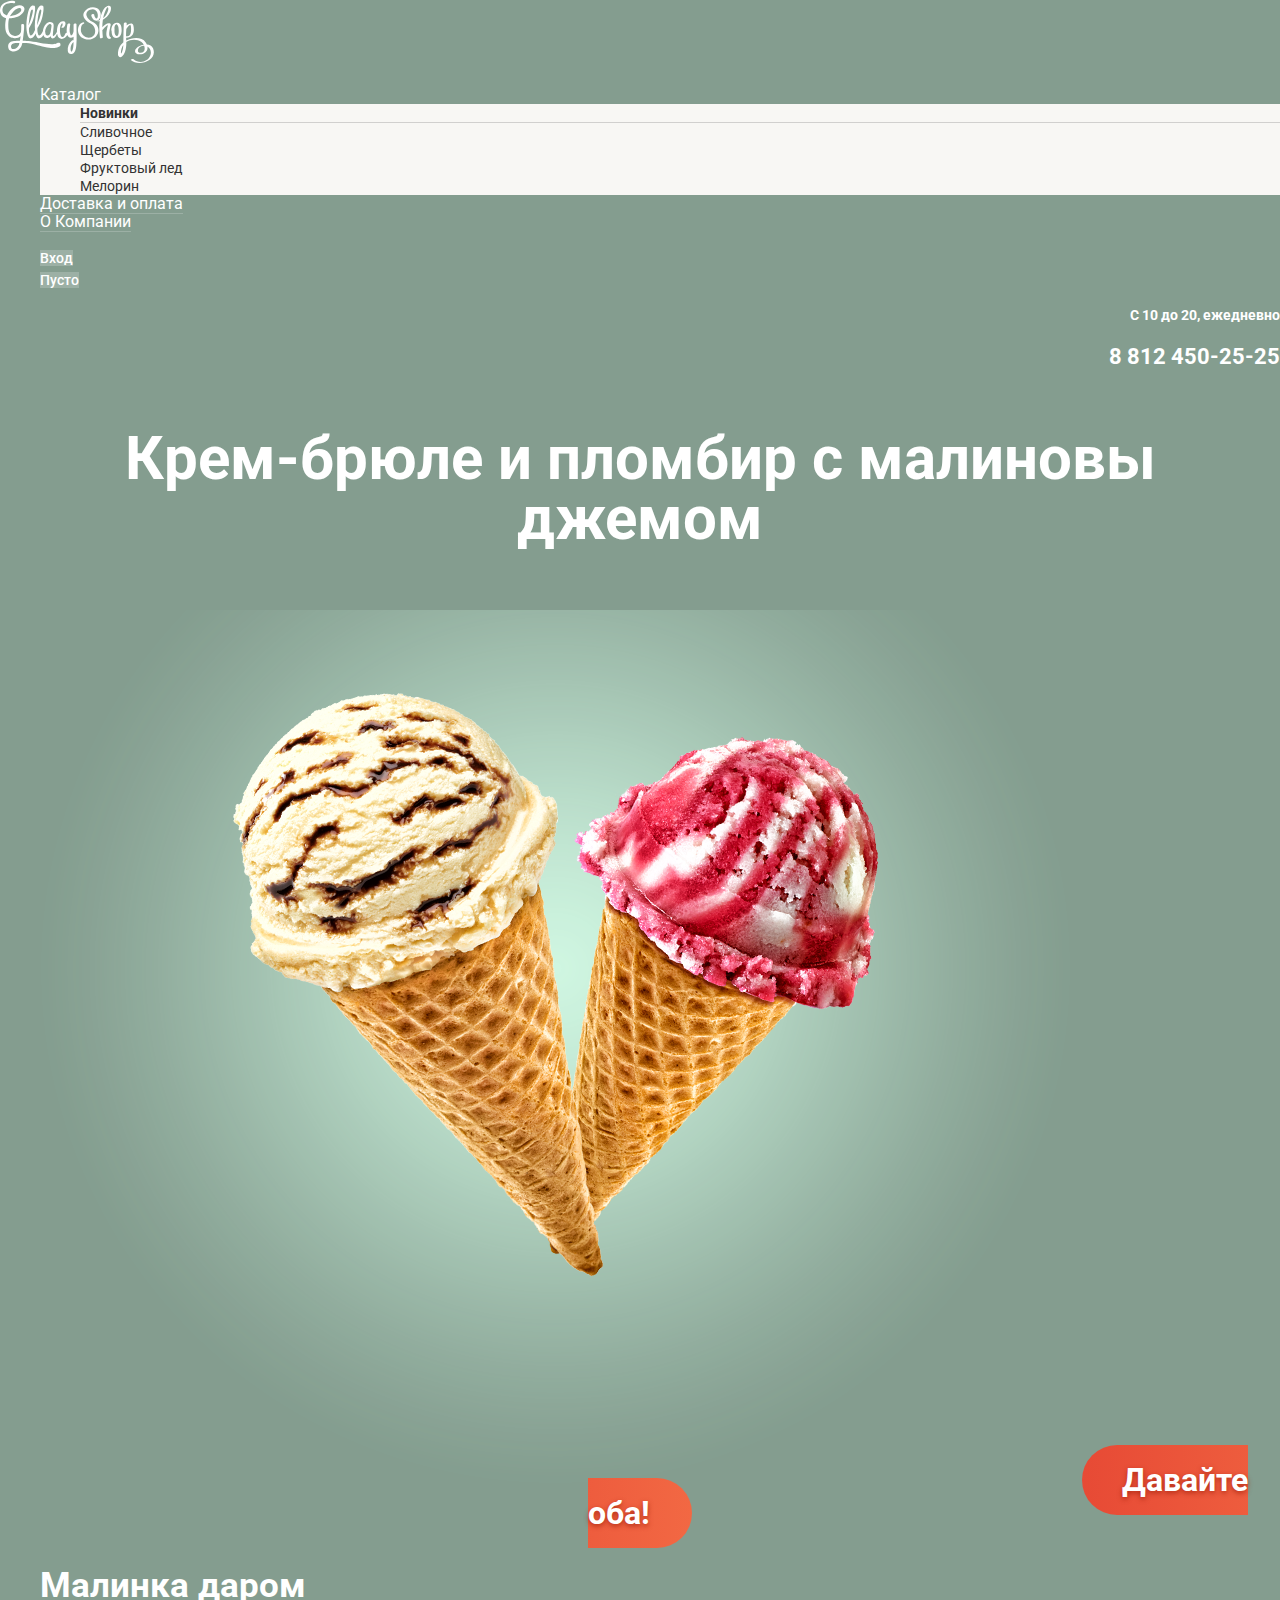
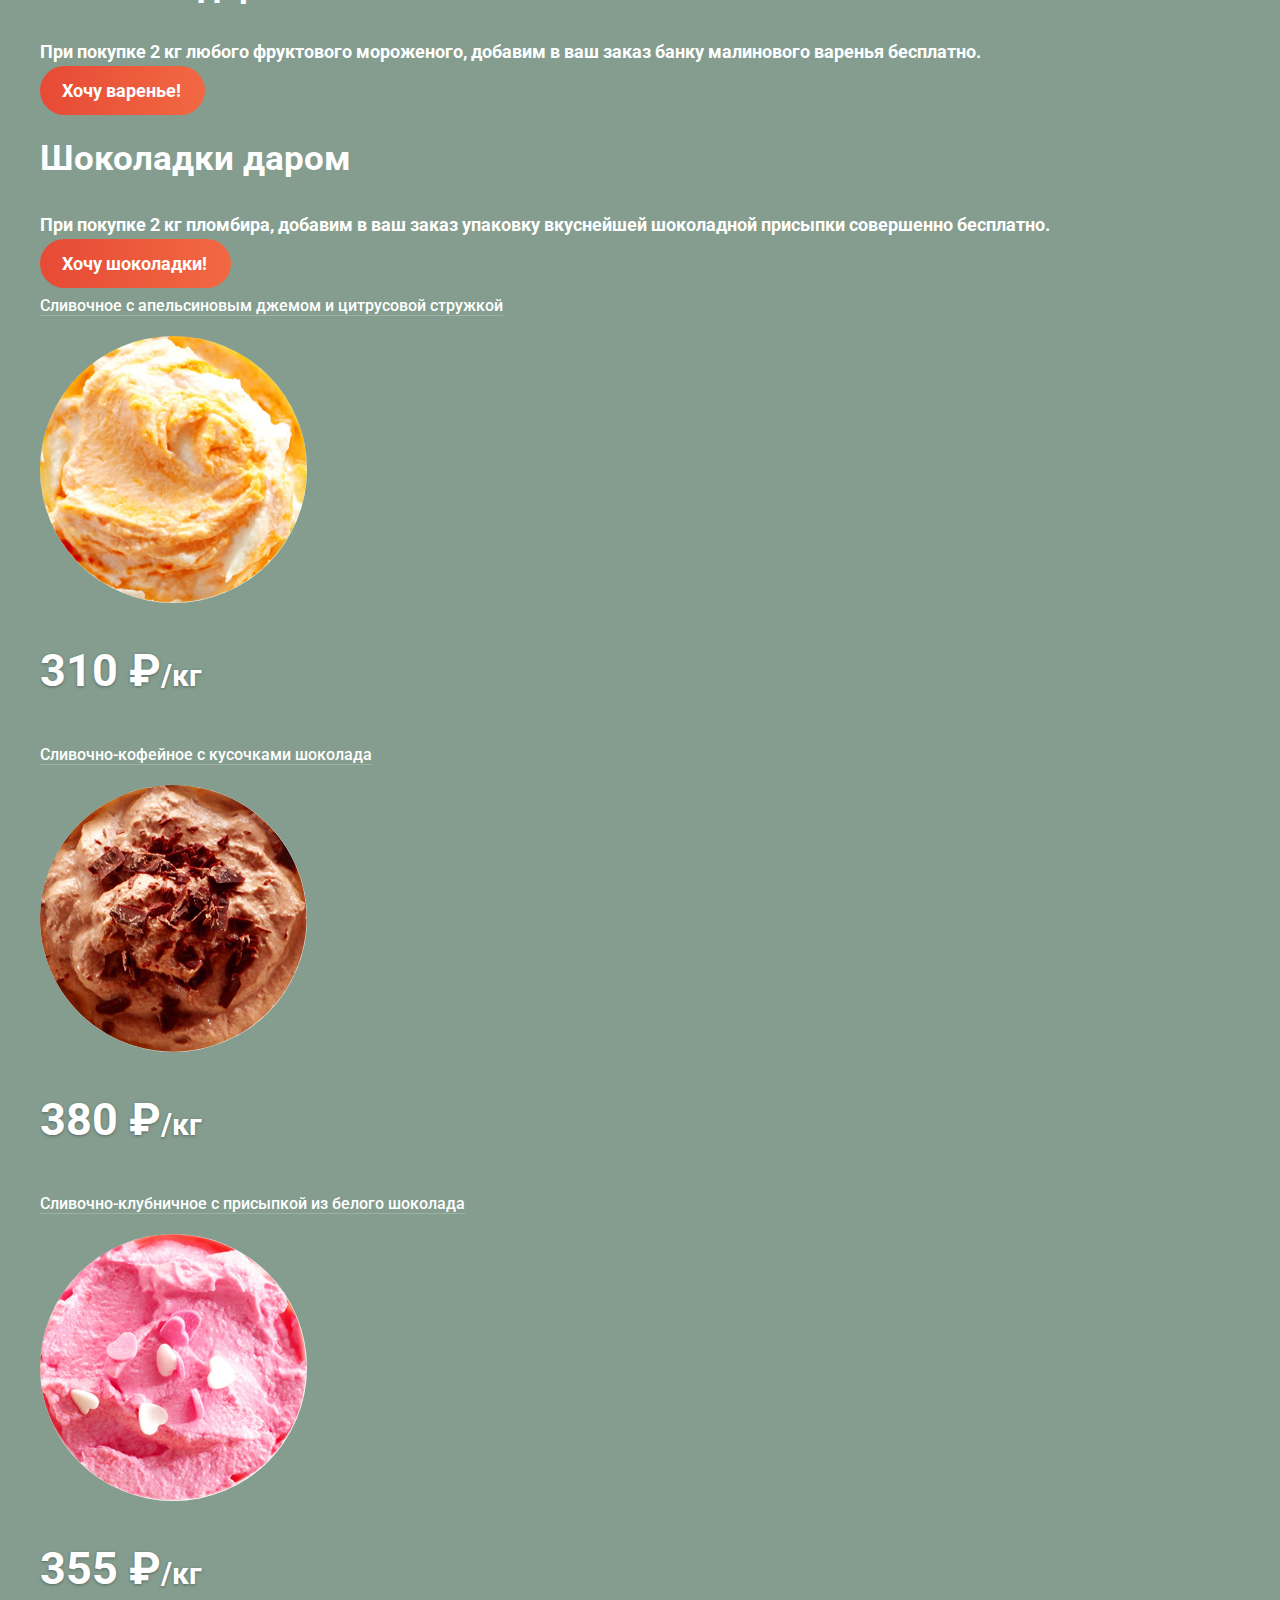
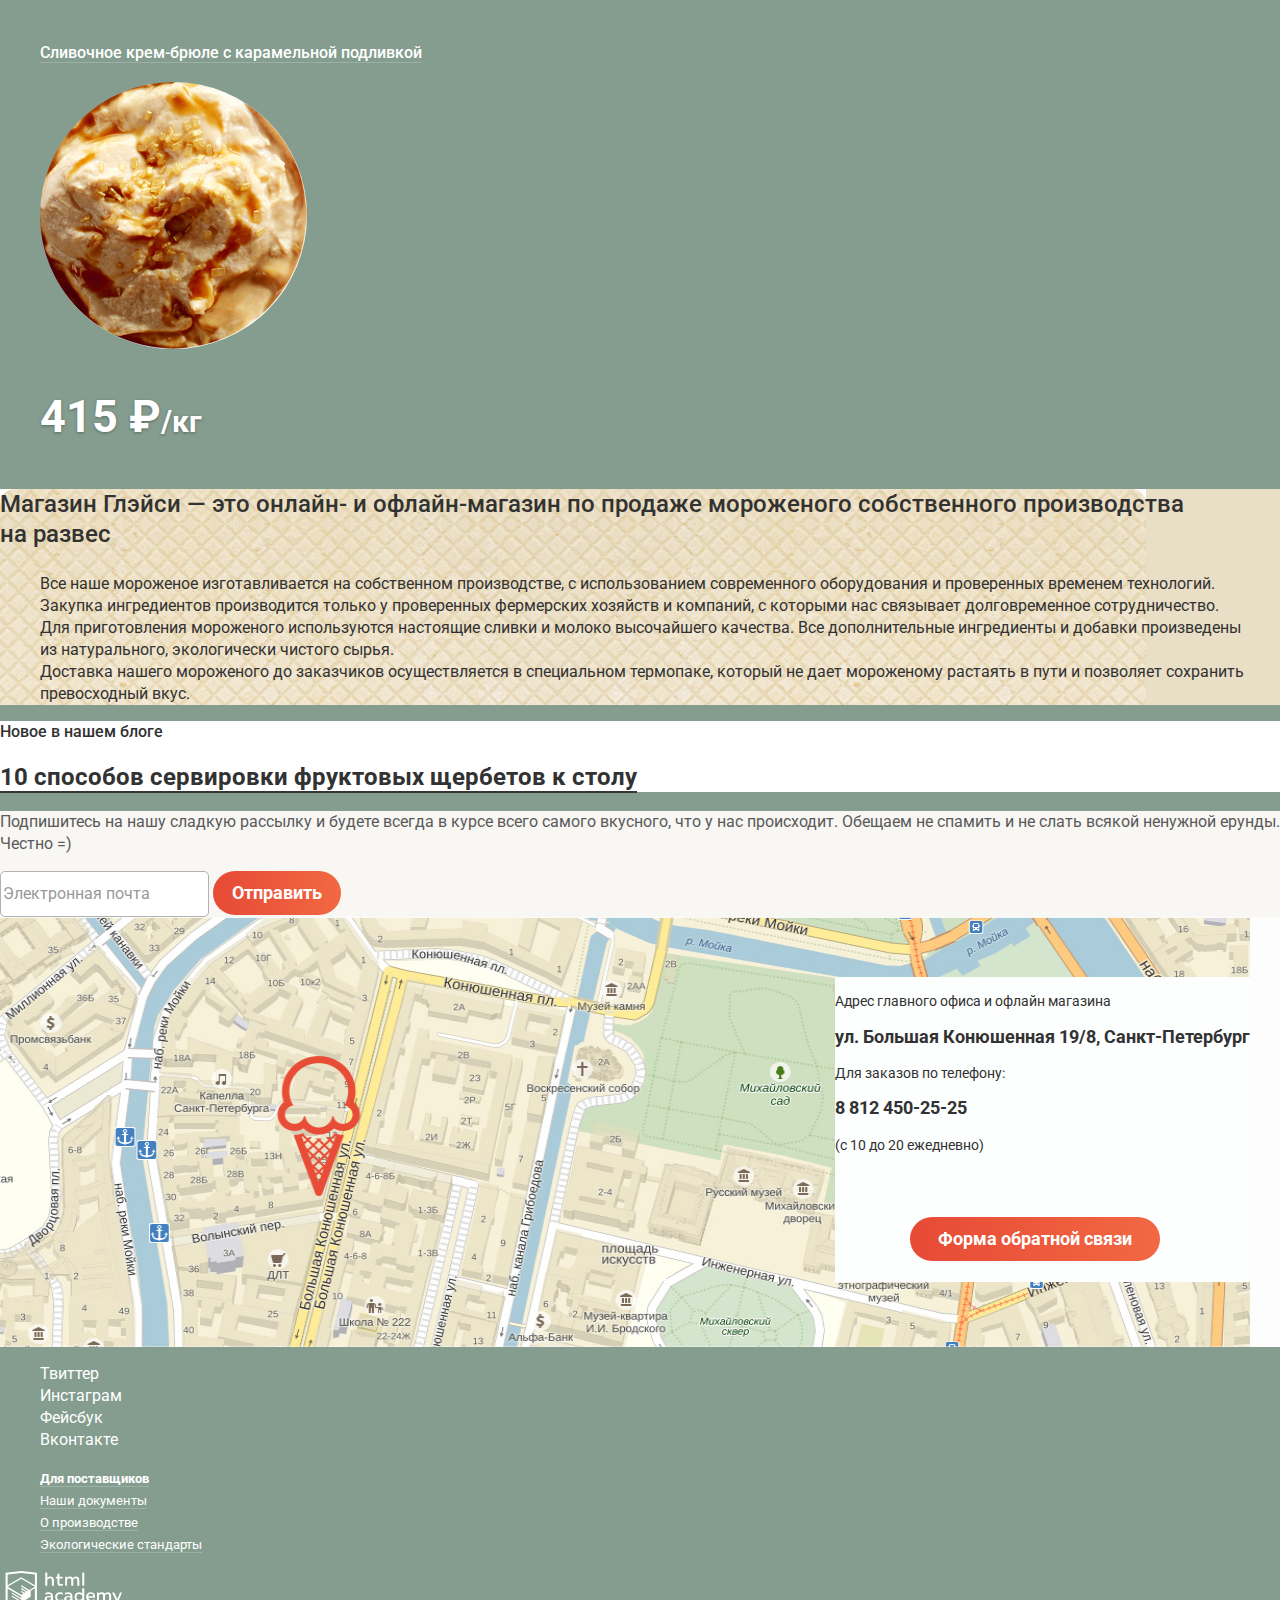
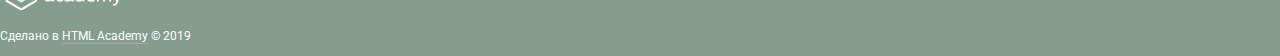
==== index.html @ fc9ca878 "Добавил для body класс" ====
<!DOCTYPE html>
<html lang="ru">
  <head>
    <meta charset="utf-8">
    <title>Gllacy Shop</title>
    <link href="https://fonts.googleapis.com/css?family=Roboto:400,500,700&display=swap&subset=cyrillic" rel="stylesheet">
    <link href="css/normalize.css" rel="stylesheet">
    <link href="css/style.css" rel="stylesheet">
  </head>
  <body class="page-body">
    <header class="page-header">

      <a class="page-logo">
        <img class="page-logo__img" src="img/logo.svg" width="154" height="64" alt="Логотип магазина мороженого Gllacy Shop">
      </a>

      <nav class="page-nav">
        <ul class="page-nav__list">
          <li class="page-nav__item catalog-dropdown">
            <a class="page-nav__link" href="#">Каталог</a>
            <ul class="catalog-dropdown__list">
              <li class="catalog-dropdown__item">
                <a class="catalog-dropdown__link" href="#">Новинки</a>
              </li>
              <li class="catalog-dropdown__item">
                <a class="catalog-dropdown__link" href="catalog.html">Сливочное</a>
              </li>
              <li class="catalog-dropdown__item">
                <a class="catalog-dropdown__link" href="#">Щербеты</a>
              </li>
              <li class="catalog-dropdown__item">
                <a class="catalog-dropdown__link" href="#">Фруктовый лед</a>
              </li>
              <li class="catalog-dropdown__item">
                <a class="catalog-dropdown__link" href="#">Мелорин</a>
              </li>
            </ul>
          </li>
          <li class="page-nav__item">
            <a class="page-nav__link" href="conditions.html">Доставка и&nbsp;оплата</a>
          </li>
          <li class="page-nav__item">
            <a class="page-nav__link" href="about-company.html">О&nbsp;Компании</a>
          </li>
        </ul>
      </nav>

      <form class="pop-up pop-up-page-search" method="get" name="search" action="https://echo.htmlacademy.ru" aria-label="Форма для поиска по сайту">
        <input class="pop-up-page-search__input" type="search" name="search" placeholder="Что ищем?" aria-label="Поле для ввода запроса">
        <button class="btn pop-up-page-search__btn" type="submit" aria-label="Кнопка отправки запроса"></button>
      </form>

      <ul class="interface-btns-list">
        <li class="interface-btns-list__item btn-enter">
          <a class="interface-btn btn-enter__link" href="#">Вход</a>
        </li>
        <li class="interface-btns-list__item btn-cart">
          <a class="interface-btn btn-cart__link" href="#">Пусто</a>
        </li>
      </ul>

      <p class="work-time">С&nbsp;10&nbsp;до&nbsp;20, ежедневно</p>
      <p class="telephone">
        <a class="telephone__link" href="tel:+78124502525" aria-label="Телефон по которому с нами можно связаться">8&nbsp;812 450-25-25</a>
      </p>

    </header>
    <main class="page-main">

      <h1 class="visually-hidden">Магазин мороженого Gllacy Shop</h1>

      <section class="slider">
        <h2 class="visually-hidden">Популярные наборы</h2>

        <input class="slider__input visually-hidden" type="radio" name="toggle" id="btn-1" aria-label="Кнопка показывающая первый слайд" checked>
        <input class="slider__input visually-hidden" type="radio" name="toggle" id="btn-2" aria-label="Кнопка показывающая второй слайд">
        <input class="slider__input visually-hidden" type="radio" name="toggle" id="btn-3" aria-label="Кнопка показывающая третий слайд">

        <div class="slider__controls">
          <label class="slider__label" for="btn-1"></label>
          <label class="slider__label" for="btn-2"></label>
          <label class="slider__label" for="btn-3"></label>
        </div>

        <div class="slider__slides">
          <div class="slide slide-1">
            <h3 class="slide-title">Крем-брюле и&nbsp;пломбир с&nbsp;малиновы джемом</h3>
            <img class="slide__img" src="img/2icecream-1.png" width="1045" height="881" alt="Крем-брюле и&nbsp;пломбир с&nbsp;малиновы джемом">
            <a class="btn slide__link" href="#">Давайте оба!</a>
          </div>

          <div class="slide slide-2 visually-hidden">
            <h3 class="slide-title">Шоколадный пломбир и&nbsp;лимонный сорбет</h3>
            <img class="slide__img" src="img/2icecream-2.png" width="1045" height="881" alt="Шоколадный пломбир и&nbsp;лимонный сорбет">
              <a class="btn slide__link" href="#">Давайте оба!</a>
          </div>

          <div class="slide slide-3 visually-hidden">
            <h3 class="slide-title">Пломбир с&nbsp;помадкой и&nbsp;клубничный щербет</h3>
            <img class="slide__img" src="img/2icecream-3.png" width="1045" height="881" alt="Пломбир с&nbsp;помадкой и&nbsp;клубничный щербет">
              <a class="btn slide__link" href="#">Давайте оба!</a>
          </div>
        </div>
      </section>

      <section class="stock">
        <h2 class="visually-hidden">Акции</h2>

        <ul class="stock__list">
          <li class="stock__item">
            <h3 class="stock__subtitle">Малинка даром</h3>
            <p class="stock__info">При покупке 2&nbsp;кг любого фруктового мороженого, добавим в&nbsp;ваш заказ банку малинового варенья бесплатно.</p>
            <a class="btn stock__link" href="#">Хочу варенье!</a>
          </li>

          <li class="stock__item">
            <h3 class="stock__subtitle">Шоколадки даром</h3>
            <p class="stock__info">При покупке 2&nbsp;кг пломбира, добавим в&nbsp;ваш заказ упаковку вкуснейшей шоколадной присыпки совершенно бесплатно.</p>
            <a class="btn stock__link" href="#">Хочу шоколадки!</a>
          </li>
        </ul>
      </section>

      <section class="hit">
        <h2 class="visually-hidden">Хит продаж</h2>

        <ul class="catalog__list">
          <li class="catalog__item">
            <article class="product">
              <h3 class="product__title">
                <a class="product__link" href="#">Сливочное с&nbsp;апельсиновым джемом и&nbsp;цитрусовой стружкой</a>
              </h3>
              <p class="product__image-wrapper">
                <a class="product__link" href="#">
                  <img class="product__image" src="img/icecrm1.jpg" width="267" height="267" alt="Сливочное с&nbsp;апельсиновым джемом и&nbsp;цитрусовой стружкой">
                </a>
              </p>
              <p class="product__price">310&nbsp;₽<span class="weight-unit">/кг</span></p>
            </article>
          </li>

          <li class="catalog__item">
            <article class="product">
              <h3 class="product__title">
                <a class="product__link" href="#">Сливочно-кофейное с&nbsp;кусочками шоколада</a>
              </h3>
              <p class="product__image-wrapper">
                <a class="product__link" href="#">
                  <img class="product__image" src="img/icecrm2.jpg" width="267" height="267" alt="Сливочно-кофейное с&nbsp;кусочками шоколада">
                </a>
              </p>
              <p class="product__price">380&nbsp;₽<span class="weight-unit">/кг</span></p>
            </article>
          </li>

          <li class="catalog__item">
            <article class="product">
              <h3 class="product__title">
                <a class="product__link" href="#">Сливочно-клубничное с&nbsp;присыпкой из&nbsp;белого шоколада</a>
              </h3>
              <p class="product__image-wrapper">
                <a class="product__link" href="#">
                  <img class="product__image" src="img/icecrm3.jpg" width="267" height="267" alt="Сливочно-клубничное с&nbsp;присыпкой из&nbsp;белого шоколада">
                </a>
              </p>
              <p class="product__price">355&nbsp;₽<span class="weight-unit">/кг</span></p>
            </article>
          </li>

          <li class="catalog__item">
            <article class="product">
              <h3 class="product__title">
                <a class="product__link" href="#">Сливочное крем-брюле с&nbsp;карамельной подливкой</a>
              </h3>
              <p class="product__image-wrapper">
                <a class="product__link" href="#">
                  <img class="product__image" src="img/icecrm4.jpg" width="267" height="267" alt="Сливочное крем-брюле с&nbsp;карамельной подливкой">
                </a>
              </p>
              <p class="product__price">415&nbsp;₽<span class="weight-unit">/кг</span></p>
            </article>
          </li>
        </ul>
      </section>

      <section class="about">
        <h2 class="visually-hidden">О магазине Gllacy Shop</h2>

        <p class="about__lead">Магазин Глэйси&nbsp;&mdash; это онлайн- и&nbsp;офлайн-магазин по&nbsp;продаже мороженого собственного производства на&nbsp;развес</p>

        <ul class="about-list">
          <li class="about__item">Все наше мороженое изготавливается на&nbsp;собственном производстве, с&nbsp;использованием современного оборудования и&nbsp;проверенных временем технологий.
          </li>

          <li class="about__item">Закупка ингредиентов производится только у&nbsp;проверенных фермерских хозяйств и&nbsp;компаний, с&nbsp;которыми нас связывает долговременное сотрудничество.
          </li>

          <li class="about__item">Для приготовления мороженого используются настоящие сливки и&nbsp;молоко высочайшего качества. Все дополнительные ингредиенты и&nbsp;добавки произведены из&nbsp;натурального, экологически чистого сырья.
          </li>

          <li class="about__item">Доставка нашего мороженого до&nbsp;заказчиков осуществляется в&nbsp;специальном термопаке, который не&nbsp;дает мороженому растаять в&nbsp;пути и&nbsp;позволяет сохранить превосходный вкус.
          </li>
        </ul>
      </section>

      <article class="preview">
        <h2 class="title preview__title">Новое в&nbsp;нашем блоге</h2>

        <h3 class="preview__heading">
          <a class="preview__link" href="#">10&nbsp;способов сервировки фруктовых щербетов к&nbsp;столу</a>
        </h3>
      </article>

      <section class="subscribe">
        <h2 class="visually-hidden">Сладкая рассылка</h2>

        <p>Подпишитесь на&nbsp;нашу сладкую рассылку и&nbsp;будете всегда в&nbsp;курсе всего самого вкусного, что у&nbsp;нас происходит. Обещаем не&nbsp;спамить и&nbsp;не&nbsp;слать всякой ненужной ерунды. Честно =)</p>

        <form class="subscribe__form subscribe-form" method="get" name="subscribe" action="https://echo.htmlacademy.ru" aria-label="Форма обратной связи">
          <input class="input-text subscribe-form__input" type="text" name="email" placeholder="Электронная почта" aria-label="Поле для ввода адреса электронной почты пользователя">
          <button class="btn subscribe-form__btn" type="submit" value="send-sub">Отправить</button>
        </form>
      </section>

      <section class="contacts">
        <h2 class="visually-hidden">Как нас найти</h2>

        <img src="img/map-and-pointer.jpg" width="1250" height="430" alt="Наше местоположение на карте">

        <div class="contacts-info">
          <p class="contacts-info__text">Адрес главного офиса и&nbsp;офлайн магазина</p>
          <address class="contacts-info__address">ул. Большая Конюшенная 19/8, Санкт-Петербург</address>
          <p class="contacts-info__text">Для заказов по телефону:</p>
          <a class="contacts-info__phone" href="tel:+78124502525" aria-label="Телефон по которому с нами можно связаться">8&nbsp;812 450-25-25</a>
          <p class="contacts-info__text">(с 10 до 20 ежедневно)</p>
        </div>

        <a class="btn contacts-info__btn" href="#">Форма обратной связи</a>
      </section>

    </main>
    <footer class="page-footer">

      <ul class="socials">
        <li class="socials__btn">
          <a class="socials__link" href="#" aria-label="Наш аккаунт в Твиттере">Твиттер</a>
        </li>
        <li class="socials__btn">
          <a class="socials__link" href="#" aria-label="Наш аккаунт в Инстаграме">Инстаграм</a>
        </li>
        <li class="socials__btn">
          <a class="socials__link" href="#" aria-label="Наш аккаунт в Фейсбуке">Фейсбук</a>
        </li>
        <li class="socials__btn">
          <a class="socials__link" href="#" aria-label="Наш аккаунт в Вконтакте">Вконтакте</a>
        </li>
      </ul>

      <ul class="helpful">
        <li class="helpful__item">
          <a class="helpful__link" href="#">Для поставщиков</a>
        </li>
        <li class="helpful__item">
          <a class="helpful__link" href="#">Наши документы</a>
        </li>
        <li class="helpful__item">
          <a class="helpful__link" href="#">О&nbsp;производстве</a>
        </li>
        <li class="helpful__item">
          <a class="helpful__link" href="#">Экологические стандарты</a>
        </li>
      </ul>

      <div class="copyright">
        <a class="copyright__link-img" href="https://htmlacademy.ru/intensive/htmlcss" aria-label="Логотип HTML Academy">
          <img class="copyright__logo" src="img/logo-htmlacademy-small.svg" width="122" height="39" alt="Логотип HTML Academy">
        </a>
        <p class="copyright__text">Сделано в <a class="copyright__link" href="https://htmlacademy.ru/intensive/htmlcss">HTML Academy</a> © 2019</p>
      </div>

    </footer>

    <section class="pop-up pop-up-login">
      <h2 class="visually-hidden">Форма для входа в учетную запись</h2>
      
      <form class="pop-up-login__form" method="get" name="pop-up-login" action="https://echo.htmlacademy.ru">
        <input class="pop-up-login__input" type="text" name="pop-up-login-e-mail" placeholder="Электронная почта" aria-label="Поле для ввода адреса электронной почты пользователя"><br>
        <input class="pop-up-login__input" type="text" name="pop-up-login-password" placeholder="Пароль" aria-label="Поле для ввода пароля учетной записи пользователя"><br>
        <button class="btn pop-up-login__btn" type="submit">Войти</button>

        <p class="pop-up-login__links">
          <a class="pop-up-login__link" href="#">Забыли пароль?</a>
          <a class="pop-up-login__link" href="#">Новая регистрация</a>
        </p>
      </form>
    </section>

    <section class="modal modal-feedback">
      <h2 class="visually-hidden">Форма обратной связи</h2>
      <p>Мы обязательно вам ответим!</p>
      <form class="modal-feedback__form" method="get" name="modal-feedback" action="https://echo.htmlacademy.ru">
        <fieldset class="modal-feedback__fieldset">
          <legend class="visually-hidden">Форма для обратной связи</legend>
          <input class="modal-feedback__input" type="text" name="modal-feedback-name" placeholder="Как вас зовут?"><br>
          <input class="modal-feedback__input" type="text" name="modal-feedback-e-mail" placeholder="Ваша почта для ответа?"><br>
          <textarea class="modal-feedback__textarea" name="modal-feedback-comment" placeholder="Напишите что-нибудь..." rows="5"></textarea><br>
          <button class="btn modal-feedback__btn-send" type="submit">Отправить</button>
        </fieldset>
      </form>
      <button class="btn modal-feedback__btn-close" type="button" aria-label="Кнопка - закрыть"></button>
    </section>

    <section class="pop-up pop-up-cart">
      <h2 class="visually-hidden">Ваша корзина</h2>
      <p>Итого: 0 руб.</p>
      <a class="btn pop-up-cart__link" href="#">Оформить заказ</a>
    </section>
  </body>
</html>
---- css/style.css ----
/*--------------------------------------------------------
													INDEX
--------------------------------------------------------*/

.pop-up,
.modal,
.card-product--hover {
	display: none;
}

.visually-hidden {
	position: absolute;
	width: 1px;
	height: 1px;
	margin: -1px;
	padding: 0;
	border: 0;
	clip: rect(0 0 0 0);
	overflow: hidden;
}

body {
	margin: 0;
	padding: 0;

	font-family: "Roboto", Arial, sans-serif;
	font-size: 16px;
	line-height: 22px;
	font-weight: 400;
	color: #fff;

	background-color: #849d8f;
}

h1 {
	font-size: 35px;
	line-height: 41px;
	font-weight: bold;
	color: #fff;
}

/* Состояния для ссылок */

a {
	text-decoration: none;
	color: #fff;
}

a:hover,
a:active {
	color: #ffbc9e;
	border-color: #ffbc9e;
}

/* Состояния для текстовых полей */

input[type="text"],
input[type="password"] {
	height: 42px;

	font-size: 16px;
	font-weight: bold;
	line-height: 24px;
	color: #323232;

	border: 1px solid rgb(178, 178, 178);
	border-radius: 5px;
	background-color: rgb(255, 255, 255);
}

input[type="text"]::-moz-placeholder,
input[type="password"]::-moz-placeholder {
	color: #999;
	font-weight: 400;
}

input[type="text"]::-webkit-input-placeholder,
input[type="password"]::-webkit-input-placeholder {
	color: #999;
	font-weight: 400;
}

input[type="text"]:hover,
input[type="password"]:hover {
	border: 2px solid #c7c6c5;
}

input[type="text"]:focus,
input[type="password"]:focus {
	border: 2px solid #8fbdec;
	outline: none;
}

/* Ораньжевые кнопки */

.btn {
	position: relative;

	background-image: linear-gradient( 90deg, rgb(231,74,53) 0%, rgb(242,104,67) 100%);
	border-radius: 35px;
}

.btn:hover,
.btn:active {
	color: #fff;
}

a:hover.btn::after,
button:hover.btn::after {
	content: "";

	position: absolute;
	top: 0;
	left: 0;

	width: 100%;
	height: 100%;

	color: #fff;

	background-color: rgba(255,255,255,0.2);
	border-radius: 35px;
}

a:active.btn::after,
button:active.btn::after {
	content: "";

	position: absolute;
	top: 0;
	left: 0;

	width: 100%;
	height: 100%;

	color: #fff;

	background-color: rgba(0,0,0,0.07);
	border-radius: 35px;
}

/* >>>>>>>>>>>>>>>>>>>> Ш А П К А <<<<<<<<<<<<<<<<<<<< */

/* Меню основной навигации */

.page-nav {
	font-size: 16px;
	line-height: 18px;
	color: #fff;
}

.page-nav__list,
.catalog-dropdown__list,
.interface-btns-list {
	list-style: none;
}

.page-nav__link {
	color: #fff;

	border-bottom: 1px solid rgba(255, 255, 255, 0.2);
}

.page-nav__link:hover {
	color: #323232;

	border-bottom: none;
	background-color: #f7f6f3;
}

.page-nav__link:focus {
	color: #323232;

	border-bottom: none;
	background-color: #ededed;
}

.page-nav__link--active {
	color: #fff;

	border-bottom: none;
	background-color: #d07058;
}

/* Выпадающее меню Каталога */

.catalog-dropdown__list {
	background-color: #f8f7f4;
}

.catalog-dropdown__link {
	color: #323232;
	font-size: 14px;
	line-height: 16px;
	font-weight: 400;
}

.catalog-dropdown__item:first-child .catalog-dropdown__link {
	font-size: 14px;
	font-weight: bold;
}

.catalog-dropdown__item:first-child {
	border-bottom: 1px solid rgba(53, 53, 53, 0.2);
}

.catalog-dropdown__link:hover {
	color: #323232;

	background-color: #fbded7;
}

.catalog-dropdown__link:focus {
	color: #323232;

	background-color: #f6b5a5;
}

.catalog-dropdown__link--active {
	color: #fff;

	background-color: #d07058;
}

/* Кнопки UI в шапке */

.pop-up-page-search__btn,
.interface-btn {
	color: #fff;
	font-size: 14px;
	font-weight: 500;
	line-height: 16px;

	background-color: rgba(255, 255, 255, 0.2);
}

.interface-btn:hover {
	color: #323232;

	background-color: #f8f7f4;
}

/* Информация в шапке */

.work-time {
	font-size: 14px;
	font-weight: bold;
	line-height: 16px;
	color: #fff;
	text-align: right;
}

.telephone {
	font-size: 22px;
	font-weight: bold;
	line-height: 24px;
	color: #fff;
	text-align: right;
}

/* >>>>>>>>>>>>>>>>>>>> К О Н Т Е Н Т <<<<<<<<<<<<<<<<<<<< */

/* Слайдер */

.slide {
	font-weight: bold;
	color: #fff;
	text-align: center;
}

.slide-title {
	font-size: 60px;
	line-height: 60.35px;
}

.slide__link {
	padding: 16px 42px 16px 40px;

	font-size: 32px;
	font-weight: bold;
	line-height: 32px;
	color: #fff;
	text-shadow: 0px 2px 5px rgba(160, 32, 11, 0.76);
}

/* Секция акций */

.stock__list {
	list-style: none;
}

.stock__subtitle {
	font-size: 35px;
	font-weight: bold;
	line-height: 41px;
	color: #fff;
}

.stock__info {
	font-size: 18px;
	font-weight: bold;
	line-height: 22px;
	color: #fff;
}

.stock__link {
	padding: 14px 24px 14px 22px;

	font-size: 18px;
	font-weight: bold;
	line-height: 18px;
	color: #fff;
}

/* Каталог продукции */

.catalog__list {
	list-style: none;
}

.product__link {
	font-size: 16px;
	font-weight: 500;
	line-height: 22px;

	border-bottom: 1px solid rgba(255, 255, 255, 0.2);
}

.product__image-wrapper {
	width: 267px;
	height: 267px;

	border-radius: 50%;
	overflow: hidden;
}

.product__price {
	font-size: 45px;
	font-weight: bold;
	line-height: 45px;
	color: #fff;
	text-shadow: 0px 1px 3px rgba(49, 50, 53, 0.5);
}

.weight-unit {
	font-size: 30px;
}

/* Секция about */

.about {
	color: #323232;

	background-color: #e9dec6;
	background-image: url(../img/wafer.jpg);
	background-repeat: no-repeat;
}

.about__lead {
	font-size: 24px;
	font-weight: 500;
	line-height: 30px;
	color: #323232;
}

.about-list {
	list-style: none;
}

.about__item {
	font-size: 16px;
	font-weight: 400;
	line-height: 22px;
	color: #323232;
}

/* Секция превью поста из блога */

.preview,
.preview .preview__link {
	color: #323232;

	background-color: #fff;
}

.preview__title {
	font-size: 16px;
	font-weight: 500;
	line-height: 22px;
}

.preview__link {
	font-size: 24px;
	font-weight: bold;
	line-height: 30px;

	border-bottom: 2px solid #353535;
}

.preview__link:hover,
.preview__link:active {
	color: #ffbc9e;
}

/* Секция сбора почты для рассылки */

.subscribe {
	font-size: 16px;
	font-weight: 400;
	line-height: 22px;
	color: #5a5a5a;

	background-color: #f8f7f4;
}

.subscribe-form__btn {
	padding: 13px 19px 13px 19px;

	font: inherit;
	font-size: 18px;
	font-weight: bold;
	line-height: 18px;
	color: #fff;

	border: none;
}

/* Секция с картой и контактами */

.contacts {
	position: relative;
	height: 430px;

	background-color: rgba(255, 255, 255, 0.98);
}

.contacts-info__text {
	font-size: 14px;
	font-weight: 400;
	line-height: 20px;
	color: #323232;
}

.contacts-info__address,
.contacts-info__phone {
	font-size: 18px;
	font-weight: bold;
	line-height: 24px;
	color: #323232;
}

.contacts-info__address {
	font-style: normal;
}

.contacts-info__phone,
.contacts-info__phone+.contacts-info__text {
	line-height: 22px;
}

.contacts-info {
	position: absolute;
	top: 60px;
	right: 30px;

	height: 305px;

	background-color: #fdfefe;
}

.contacts-info__btn{
	position: absolute;
	top: 300px;
	right:120px;

	padding: 13px 28px 13px 28px;

	font-size: 18px;
	font-weight: bold;
	line-height: 18px;
	color: #fff;
}

/* >>>>>>>>>>>>>>>>>>>> П О Д В А Л <<<<<<<<<<<<<<<<<<<< */

/* Соцсети */

.socials {
	list-style: none;
}

/* Вспомогательные ссылки для пользователей */

.helpful {
	list-style: none;
}

.helpful__link {
	font-size: 13px;
	font-weight: 400;
	line-height: 16px;

	border-bottom: 1px solid rgba(255, 255, 255, 0.2);
}

.helpful__item:first-child .helpful__link {
	font-weight: bold;
}

/* Copyright */

.copyright__text {
	font-size: 12px;
	font-weight: 400;
	line-height: 16px;
	color: #fff;
}

.copyright__link {
	border-bottom: 1px solid rgba(255, 255, 255, 0.2);
}

.copyright__link-img {
	border-bottom: 0;
}

/*--------------------------------------------------------
												INNER PAGE
--------------------------------------------------------*/

/* Хлебные крошки */

.breadcrumbs {
	list-style: none;
	font-size: 14px;
	font-weight: 400;
	line-height: 16px;
	color: #fff;
}

.breadcrumbs__item {
	display: inline-block;
}

.breadcrumbs__item:after {
	content: "»";

	font: inherit;
}

.breadcrumbs__item--active.breadcrumbs__item:after {
	display: none;
}

.breadcrumbs__link {
	border-bottom: 1px solid rgba(255, 255, 255, 0.2);

}

.breadcrumbs__item--active .breadcrumbs__link {
	border: 0;
	color: #fff;
}

/* Секция фильтров */

.filters ul {
	list-style: none;
}

.filters {
	font-size: 16px;
	font-weight: 500;
	line-height: 18px;
	color: #fff;
}

.filters-form__caption {
	font-size: 14px;
	font-weight: 500;
	line-height: 16px;
	color: #fff;
}
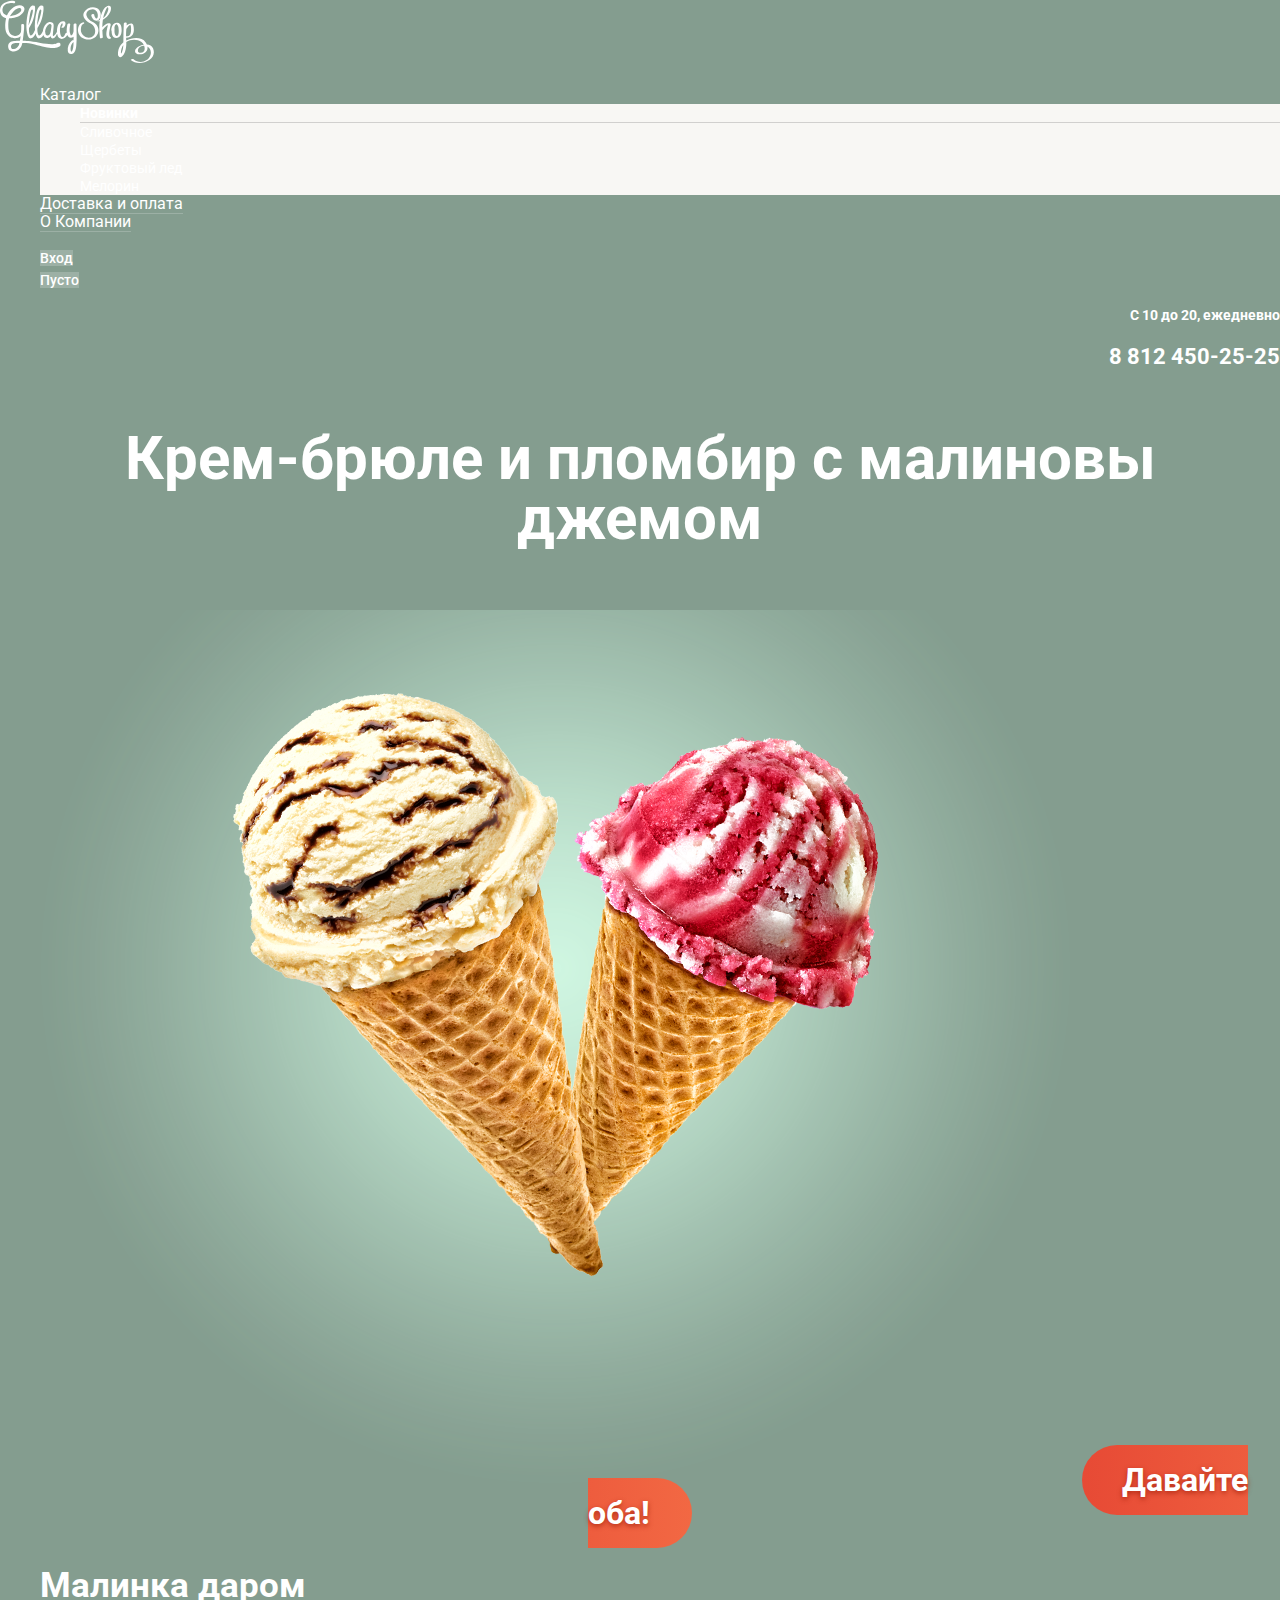
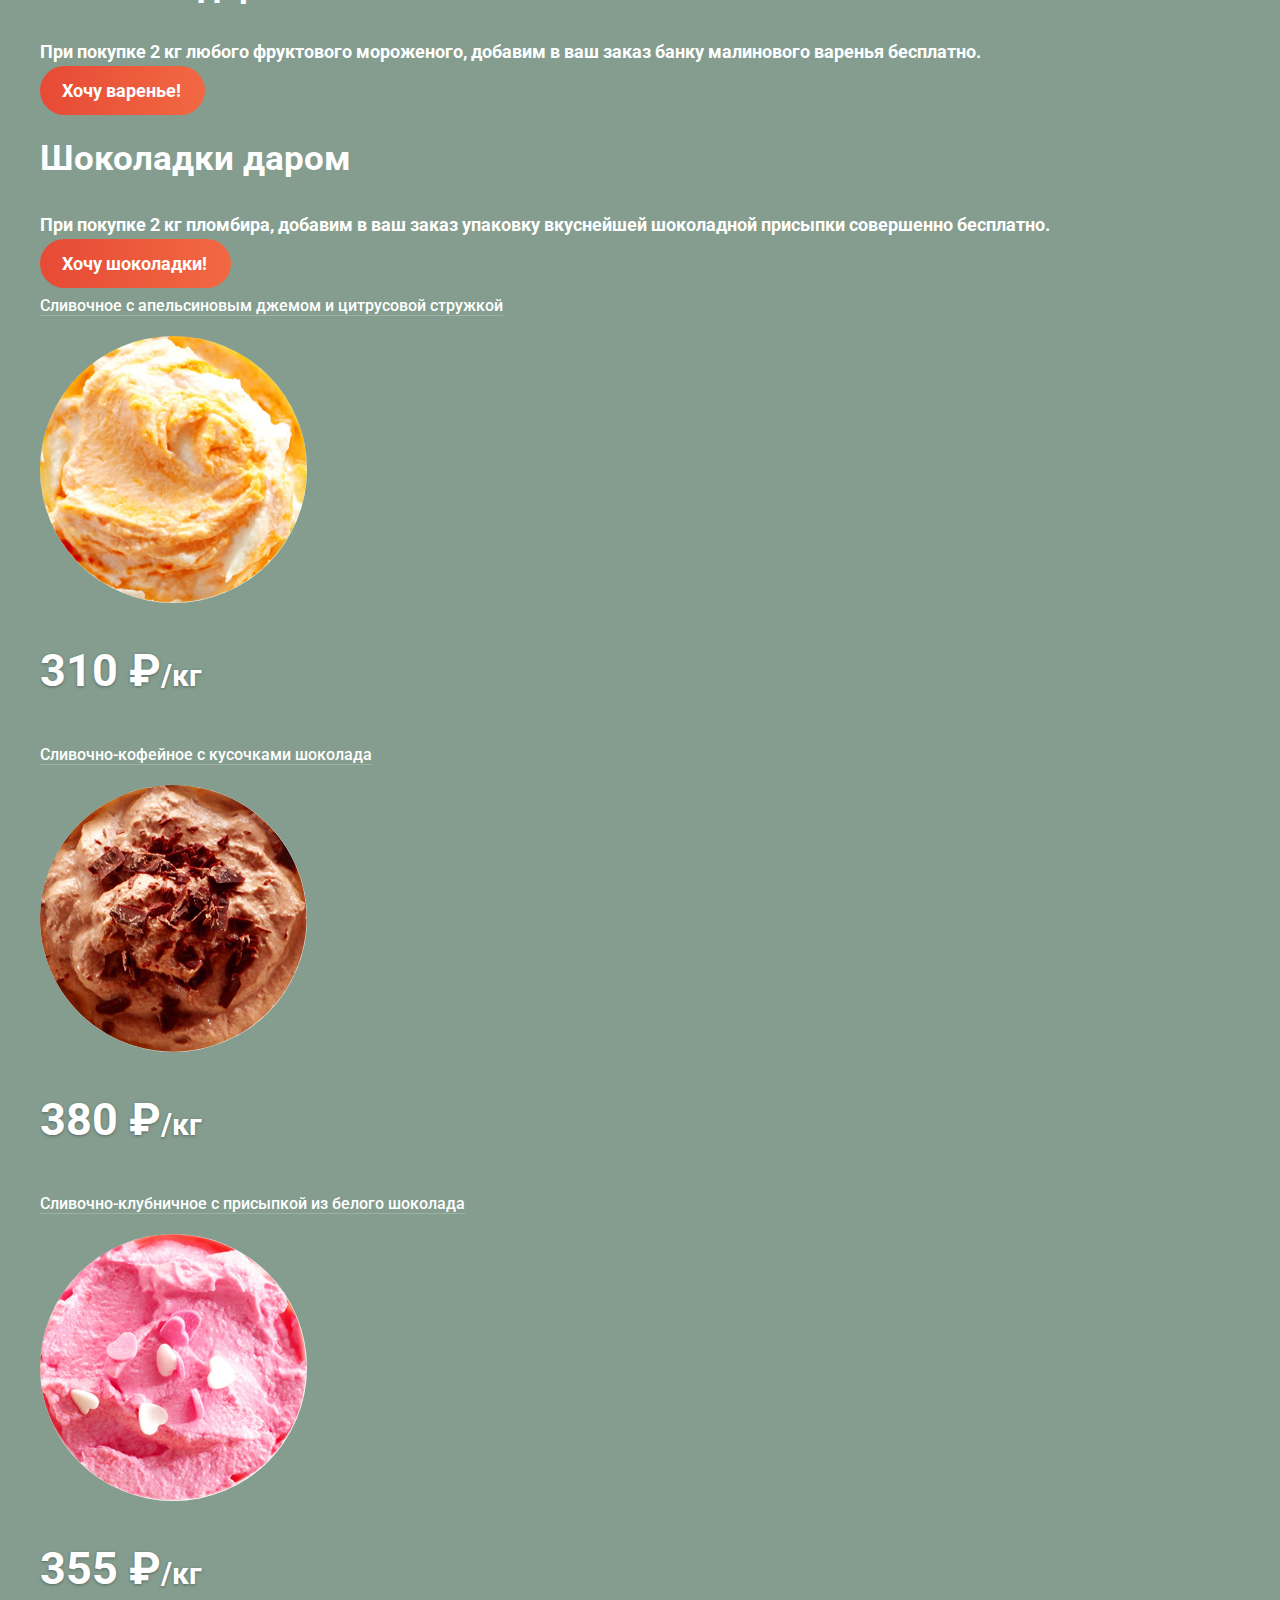
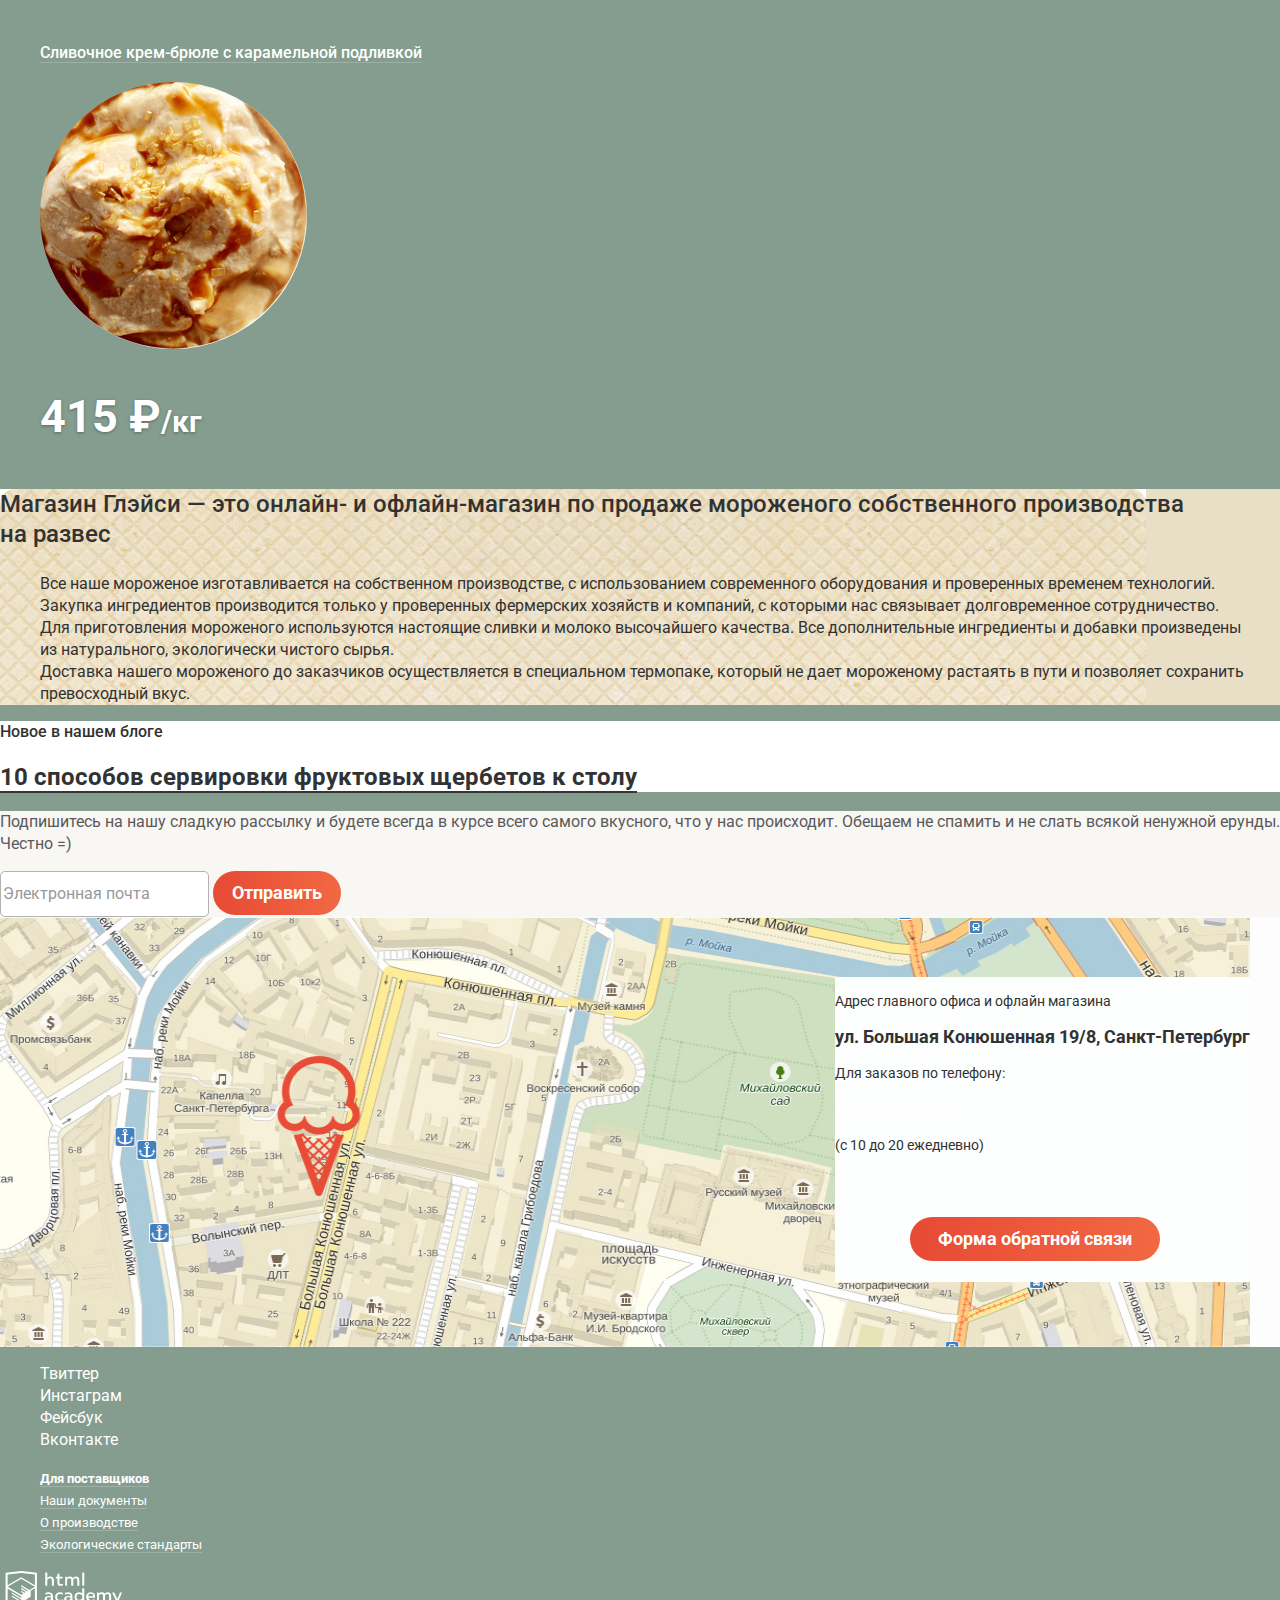
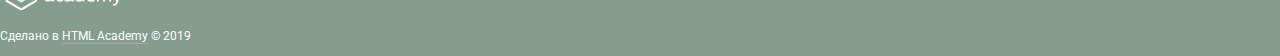
==== commit 52260125: "Сделал отдельный класс для ораньжевых кнопок чтобы поменять селектор состояний" ====
--- a/index.html
+++ b/index.html
@@ -86,19 +86,19 @@
           <div class="slide slide-1">
             <h3 class="slide-title">Крем-брюле и&nbsp;пломбир с&nbsp;малиновы джемом</h3>
             <img class="slide__img" src="img/2icecream-1.png" width="1045" height="881" alt="Крем-брюле и&nbsp;пломбир с&nbsp;малиновы джемом">
-            <a class="btn slide__link" href="#">Давайте оба!</a>
+            <a class="btn btn--orange slide__link" href="#">Давайте оба!</a>
           </div>
 
           <div class="slide slide-2 visually-hidden">
             <h3 class="slide-title">Шоколадный пломбир и&nbsp;лимонный сорбет</h3>
             <img class="slide__img" src="img/2icecream-2.png" width="1045" height="881" alt="Шоколадный пломбир и&nbsp;лимонный сорбет">
-              <a class="btn slide__link" href="#">Давайте оба!</a>
+              <a class="btn btn--orange slide__link" href="#">Давайте оба!</a>
           </div>
 
           <div class="slide slide-3 visually-hidden">
             <h3 class="slide-title">Пломбир с&nbsp;помадкой и&nbsp;клубничный щербет</h3>
             <img class="slide__img" src="img/2icecream-3.png" width="1045" height="881" alt="Пломбир с&nbsp;помадкой и&nbsp;клубничный щербет">
-              <a class="btn slide__link" href="#">Давайте оба!</a>
+              <a class="btn btn--orange slide__link" href="#">Давайте оба!</a>
           </div>
         </div>
       </section>
@@ -110,13 +110,13 @@
           <li class="stock__item">
             <h3 class="stock__subtitle">Малинка даром</h3>
             <p class="stock__info">При покупке 2&nbsp;кг любого фруктового мороженого, добавим в&nbsp;ваш заказ банку малинового варенья бесплатно.</p>
-            <a class="btn stock__link" href="#">Хочу варенье!</a>
+            <a class="btn btn--orange stock__link" href="#">Хочу варенье!</a>
           </li>
 
           <li class="stock__item">
             <h3 class="stock__subtitle">Шоколадки даром</h3>
             <p class="stock__info">При покупке 2&nbsp;кг пломбира, добавим в&nbsp;ваш заказ упаковку вкуснейшей шоколадной присыпки совершенно бесплатно.</p>
-            <a class="btn stock__link" href="#">Хочу шоколадки!</a>
+            <a class="btn btn--orange stock__link" href="#">Хочу шоколадки!</a>
           </li>
         </ul>
       </section>
@@ -218,7 +218,7 @@
 
         <form class="subscribe__form subscribe-form" method="get" name="subscribe" action="https://echo.htmlacademy.ru" aria-label="Форма обратной связи">
           <input class="input-text subscribe-form__input" type="text" name="email" placeholder="Электронная почта" aria-label="Поле для ввода адреса электронной почты пользователя">
-          <button class="btn subscribe-form__btn" type="submit" value="send-sub">Отправить</button>
+          <button class="btn btn--orange subscribe-form__btn" type="submit" value="send-sub">Отправить</button>
         </form>
       </section>
 
@@ -235,7 +235,7 @@
           <p class="contacts-info__text">(с 10 до 20 ежедневно)</p>
         </div>
 
-        <a class="btn contacts-info__btn" href="#">Форма обратной связи</a>
+        <a class="btn btn--orange contacts-info__btn" href="#">Форма обратной связи</a>
       </section>
 
     </main>
@@ -286,7 +286,7 @@
       <form class="pop-up-login__form" method="get" name="pop-up-login" action="https://echo.htmlacademy.ru">
         <input class="pop-up-login__input" type="text" name="pop-up-login-e-mail" placeholder="Электронная почта" aria-label="Поле для ввода адреса электронной почты пользователя"><br>
         <input class="pop-up-login__input" type="text" name="pop-up-login-password" placeholder="Пароль" aria-label="Поле для ввода пароля учетной записи пользователя"><br>
-        <button class="btn pop-up-login__btn" type="submit">Войти</button>
+        <button class="btn btn--orange pop-up-login__btn" type="submit">Войти</button>
 
         <p class="pop-up-login__links">
           <a class="pop-up-login__link" href="#">Забыли пароль?</a>
@@ -304,7 +304,7 @@
           <input class="modal-feedback__input" type="text" name="modal-feedback-name" placeholder="Как вас зовут?"><br>
           <input class="modal-feedback__input" type="text" name="modal-feedback-e-mail" placeholder="Ваша почта для ответа?"><br>
           <textarea class="modal-feedback__textarea" name="modal-feedback-comment" placeholder="Напишите что-нибудь..." rows="5"></textarea><br>
-          <button class="btn modal-feedback__btn-send" type="submit">Отправить</button>
+          <button class="btn btn--orange modal-feedback__btn-send" type="submit">Отправить</button>
         </fieldset>
       </form>
       <button class="btn modal-feedback__btn-close" type="button" aria-label="Кнопка - закрыть"></button>
@@ -313,7 +313,7 @@
     <section class="pop-up pop-up-cart">
       <h2 class="visually-hidden">Ваша корзина</h2>
       <p>Итого: 0 руб.</p>
-      <a class="btn pop-up-cart__link" href="#">Оформить заказ</a>
+      <a class="btn btn--orange pop-up-cart__link" href="#">Оформить заказ</a>
     </section>
   </body>
 </html>--- a/css/style.css
+++ b/css/style.css
@@ -32,7 +32,7 @@
 	background-color: #849d8f;
 }
 
-h1 {
+.page-main h1 {
 	font-size: 35px;
 	line-height: 41px;
 	font-weight: bold;
@@ -41,21 +41,21 @@
 
 /* Состояния для ссылок */
 
-a {
+.page-body a {
 	text-decoration: none;
 	color: #fff;
 }
 
-a:hover,
-a:active {
+.page-body a:hover,
+.page-body a:active {
 	color: #ffbc9e;
 	border-color: #ffbc9e;
 }
 
 /* Состояния для текстовых полей */
 
-input[type="text"],
-input[type="password"] {
+.page-body input[type="text"],
+.page-body input[type="password"] {
 	height: 42px;
 
 	font-size: 16px;
@@ -68,45 +68,44 @@
 	background-color: rgb(255, 255, 255);
 }
 
-input[type="text"]::-moz-placeholder,
-input[type="password"]::-moz-placeholder {
+.page-body input[type="text"]::-moz-placeholder,
+.page-body input[type="password"]::-moz-placeholder {
 	color: #999;
 	font-weight: 400;
 }
 
-input[type="text"]::-webkit-input-placeholder,
-input[type="password"]::-webkit-input-placeholder {
+.page-body input[type="text"]::-webkit-input-placeholder,
+.page-body input[type="password"]::-webkit-input-placeholder {
 	color: #999;
 	font-weight: 400;
 }
 
-input[type="text"]:hover,
-input[type="password"]:hover {
+.page-body input[type="text"]:hover,
+.page-body input[type="password"]:hover {
 	border: 2px solid #c7c6c5;
 }
 
-input[type="text"]:focus,
-input[type="password"]:focus {
+.page-body input[type="text"]:focus,
+.page-body input[type="password"]:focus {
 	border: 2px solid #8fbdec;
 	outline: none;
 }
 
 /* Ораньжевые кнопки */
 
-.btn {
+.btn--orange {
 	position: relative;
 
 	background-image: linear-gradient( 90deg, rgb(231,74,53) 0%, rgb(242,104,67) 100%);
 	border-radius: 35px;
 }
 
-.btn:hover,
-.btn:active {
-	color: #fff;
-}
-
-a:hover.btn::after,
-button:hover.btn::after {
+.page-body .btn--orange:hover,
+.page-body .btn--orange:active {
+	color: #fff;
+}
+
+.btn--orange:hover.btn::after {
 	content: "";
 
 	position: absolute;
@@ -122,8 +121,7 @@
 	border-radius: 35px;
 }
 
-a:active.btn::after,
-button:active.btn::after {
+.btn--orange:active.btn::after {
 	content: "";
 
 	position: absolute;
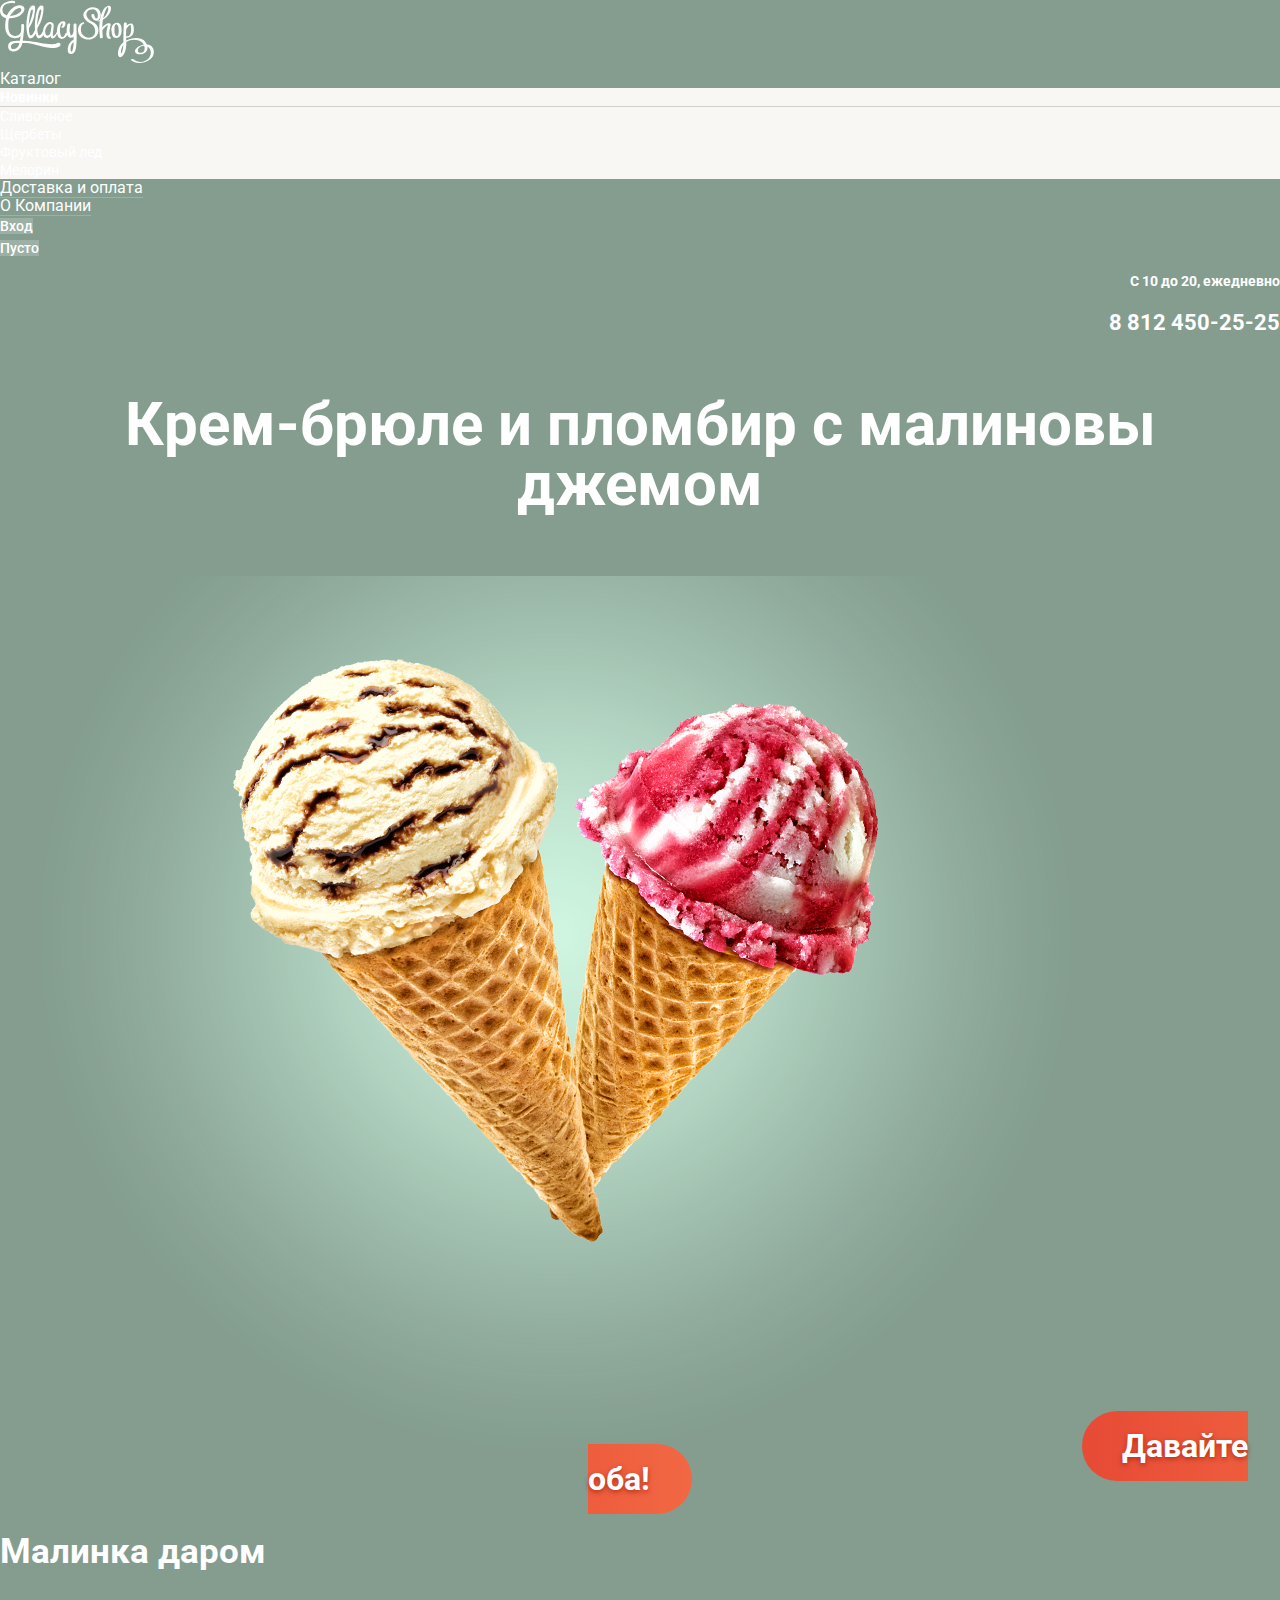
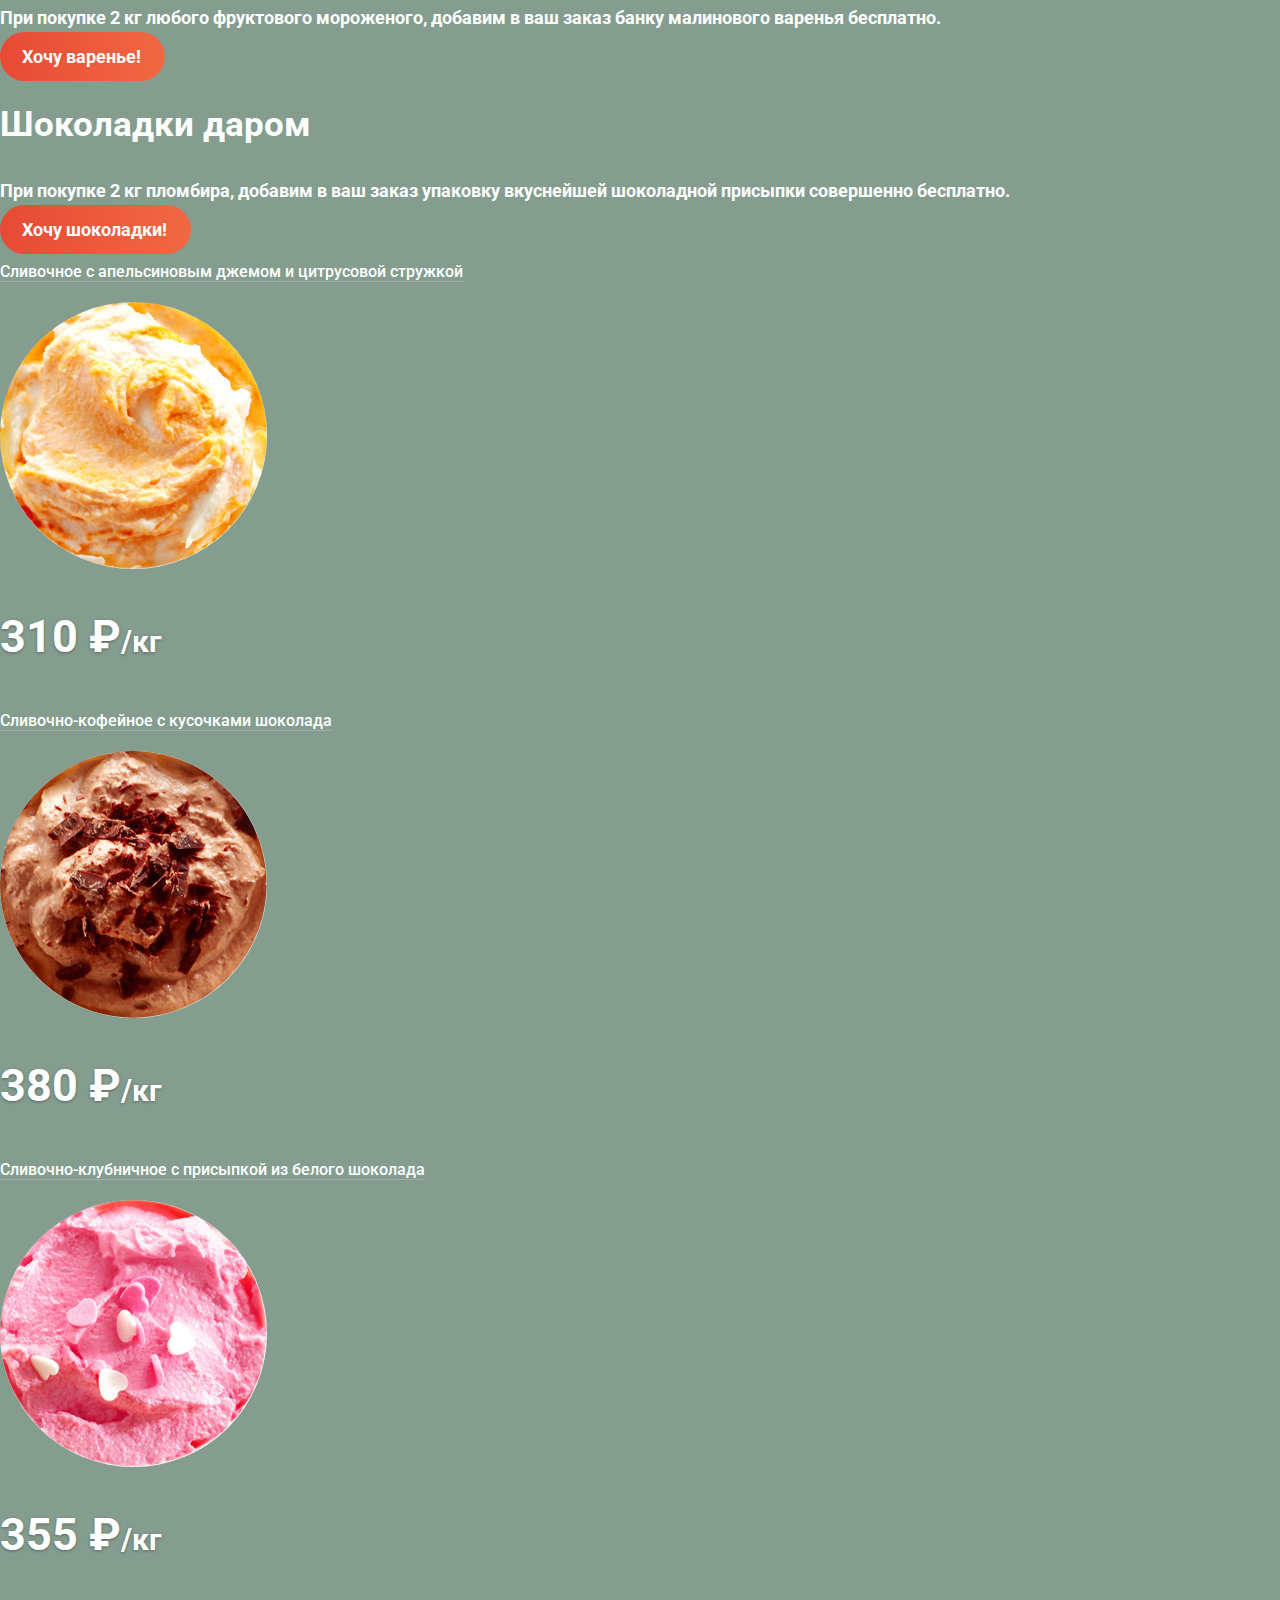
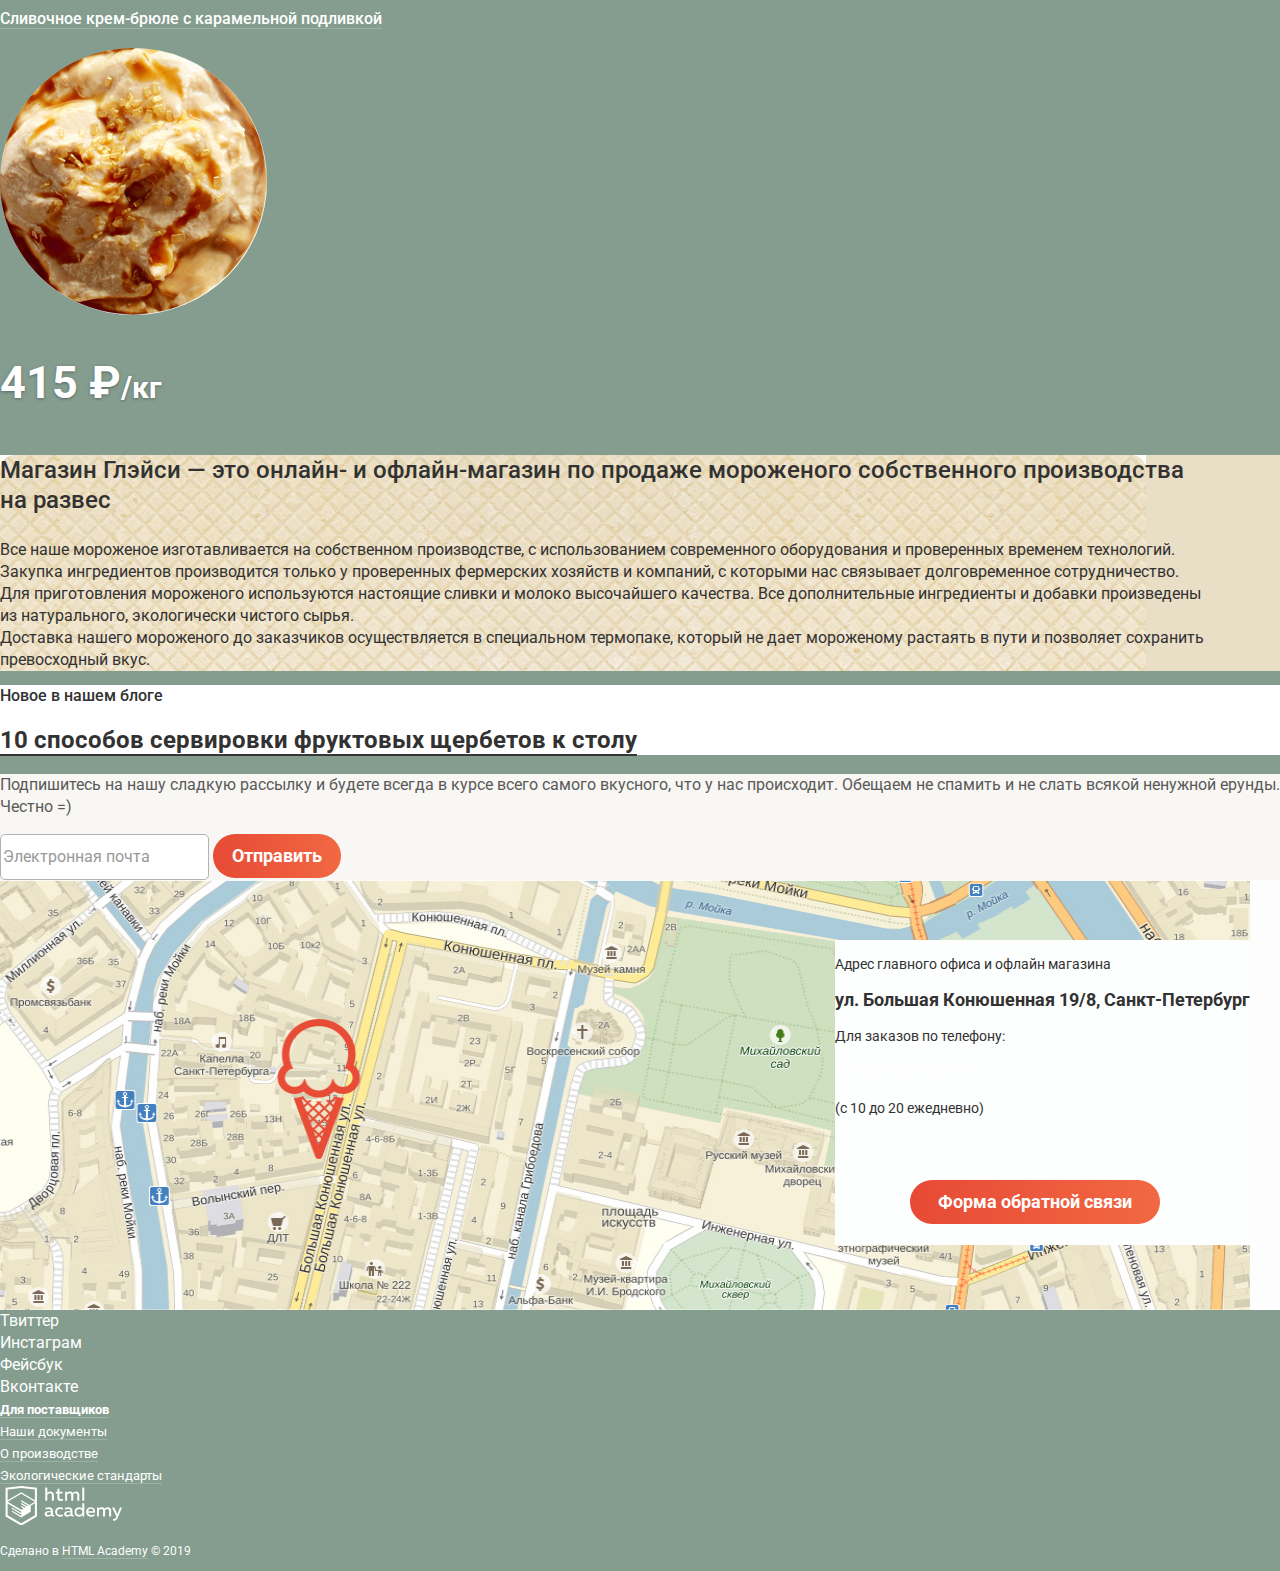
==== commit 21556b72: "Добавил отдельный класс для сброса стилей списков" ====
--- a/index.html
+++ b/index.html
@@ -15,10 +15,10 @@
       </a>
 
       <nav class="page-nav">
-        <ul class="page-nav__list">
+        <ul class="page-nav__list list-style-reset">
           <li class="page-nav__item catalog-dropdown">
             <a class="page-nav__link" href="#">Каталог</a>
-            <ul class="catalog-dropdown__list">
+            <ul class="catalog-dropdown__list list-style-reset">
               <li class="catalog-dropdown__item">
                 <a class="catalog-dropdown__link" href="#">Новинки</a>
               </li>
@@ -50,7 +50,7 @@
         <button class="btn pop-up-page-search__btn" type="submit" aria-label="Кнопка отправки запроса"></button>
       </form>
 
-      <ul class="interface-btns-list">
+      <ul class="interface-btns-list list-style-reset">
         <li class="interface-btns-list__item btn-enter">
           <a class="interface-btn btn-enter__link" href="#">Вход</a>
         </li>
@@ -106,7 +106,7 @@
       <section class="stock">
         <h2 class="visually-hidden">Акции</h2>
 
-        <ul class="stock__list">
+        <ul class="stock__list list-style-reset">
           <li class="stock__item">
             <h3 class="stock__subtitle">Малинка даром</h3>
             <p class="stock__info">При покупке 2&nbsp;кг любого фруктового мороженого, добавим в&nbsp;ваш заказ банку малинового варенья бесплатно.</p>
@@ -124,7 +124,7 @@
       <section class="hit">
         <h2 class="visually-hidden">Хит продаж</h2>
 
-        <ul class="catalog__list">
+        <ul class="catalog__list list-style-reset">
           <li class="catalog__item">
             <article class="product">
               <h3 class="product__title">
@@ -188,7 +188,7 @@
 
         <p class="about__lead">Магазин Глэйси&nbsp;&mdash; это онлайн- и&nbsp;офлайн-магазин по&nbsp;продаже мороженого собственного производства на&nbsp;развес</p>
 
-        <ul class="about-list">
+        <ul class="about-list list-style-reset">
           <li class="about__item">Все наше мороженое изготавливается на&nbsp;собственном производстве, с&nbsp;использованием современного оборудования и&nbsp;проверенных временем технологий.
           </li>
 
@@ -241,7 +241,7 @@
     </main>
     <footer class="page-footer">
 
-      <ul class="socials">
+      <ul class="socials list-style-reset">
         <li class="socials__btn">
           <a class="socials__link" href="#" aria-label="Наш аккаунт в Твиттере">Твиттер</a>
         </li>
@@ -256,7 +256,7 @@
         </li>
       </ul>
 
-      <ul class="helpful">
+      <ul class="helpful list-style-reset">
         <li class="helpful__item">
           <a class="helpful__link" href="#">Для поставщиков</a>
         </li>
--- a/css/style.css
+++ b/css/style.css
@@ -39,6 +39,12 @@
 	color: #fff;
 }
 
+.list-style-reset {
+	list-style: none;
+	margin: 0;
+	padding: 0;
+}
+
 /* Состояния для ссылок */
 
 .page-body a {
@@ -147,12 +153,6 @@
 	color: #fff;
 }
 
-.page-nav__list,
-.catalog-dropdown__list,
-.interface-btns-list {
-	list-style: none;
-}
-
 .page-nav__link {
 	color: #fff;
 
@@ -283,10 +283,6 @@
 
 /* Секция акций */
 
-.stock__list {
-	list-style: none;
-}
-
 .stock__subtitle {
 	font-size: 35px;
 	font-weight: bold;
@@ -311,10 +307,6 @@
 }
 
 /* Каталог продукции */
-
-.catalog__list {
-	list-style: none;
-}
 
 .product__link {
 	font-size: 16px;
@@ -361,10 +353,6 @@
 	color: #323232;
 }
 
-.about-list {
-	list-style: none;
-}
-
 .about__item {
 	font-size: 16px;
 	font-weight: 400;
@@ -483,15 +471,9 @@
 
 /* Соцсети */
 
-.socials {
-	list-style: none;
-}
+
 
 /* Вспомогательные ссылки для пользователей */
-
-.helpful {
-	list-style: none;
-}
 
 .helpful__link {
 	font-size: 13px;
@@ -529,7 +511,6 @@
 /* Хлебные крошки */
 
 .breadcrumbs {
-	list-style: none;
 	font-size: 14px;
 	font-weight: 400;
 	line-height: 16px;
@@ -562,10 +543,6 @@
 
 /* Секция фильтров */
 
-.filters ul {
-	list-style: none;
-}
-
 .filters {
 	font-size: 16px;
 	font-weight: 500;
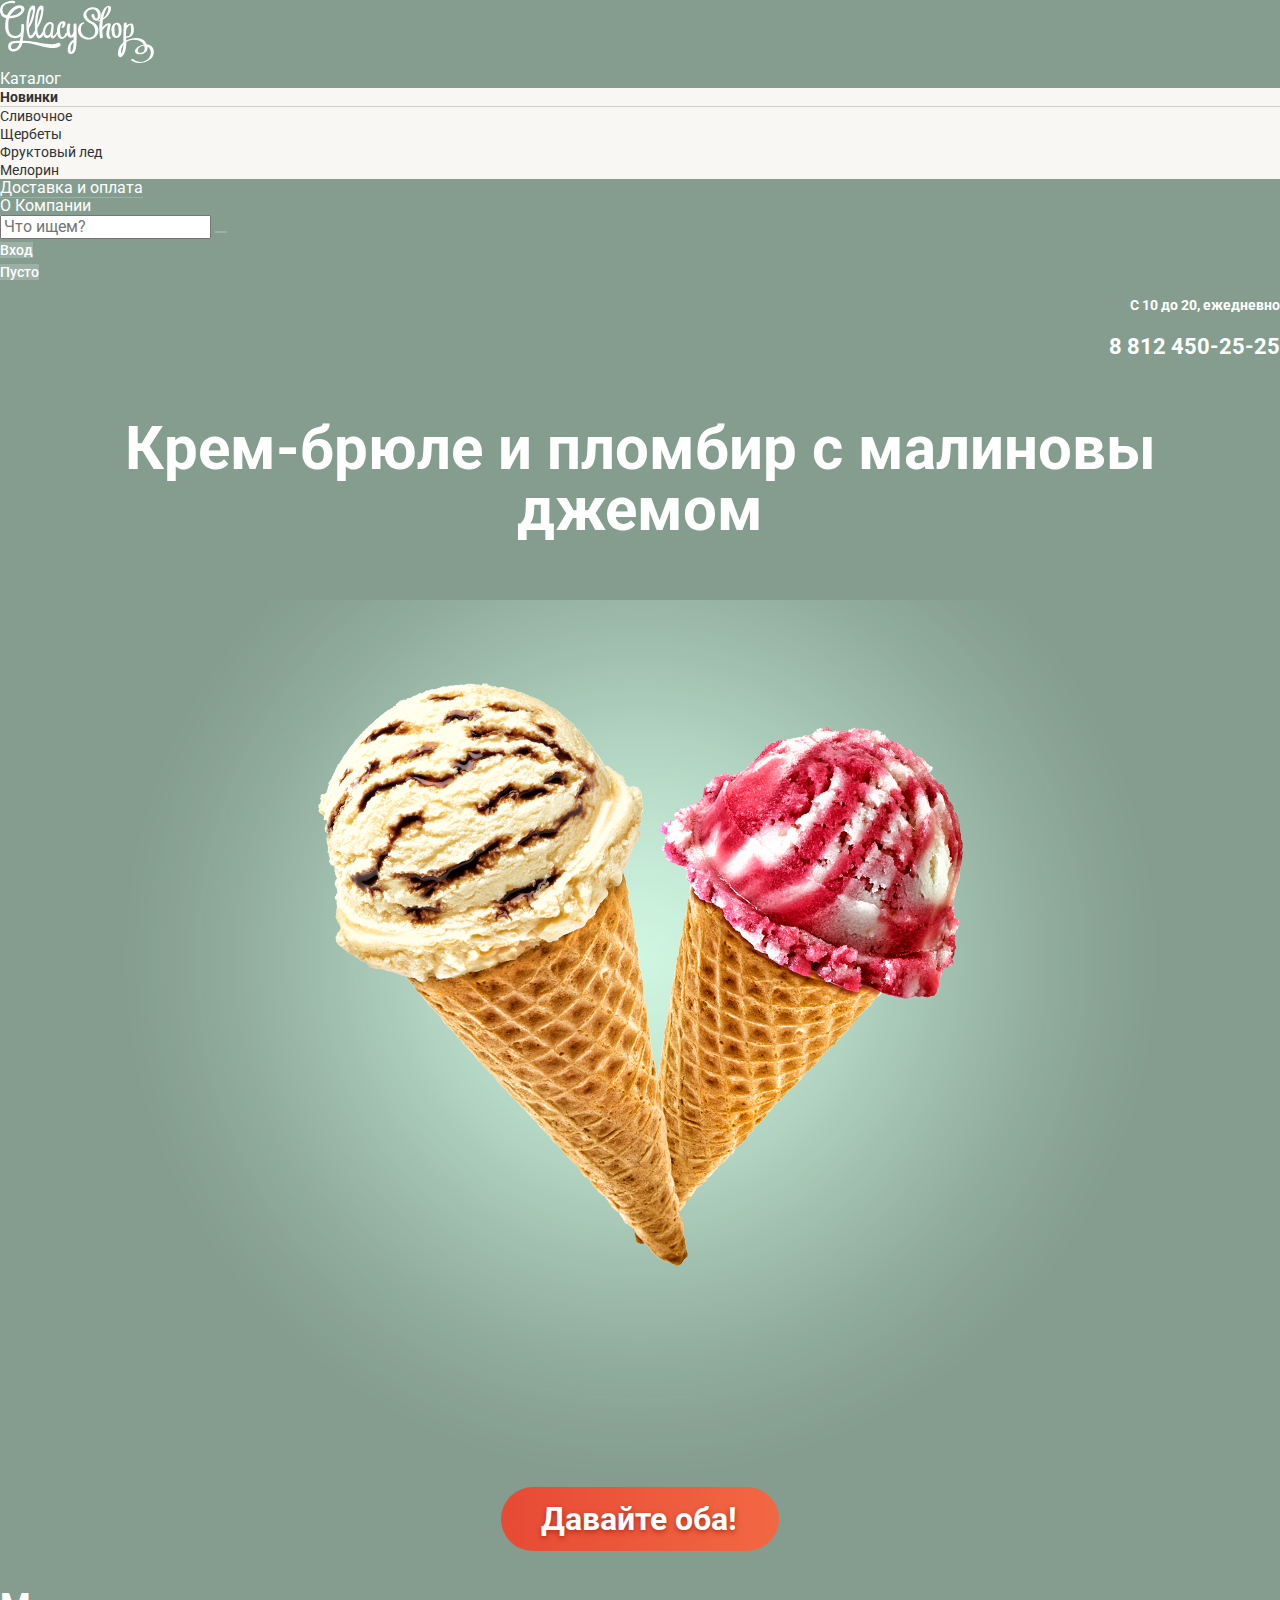
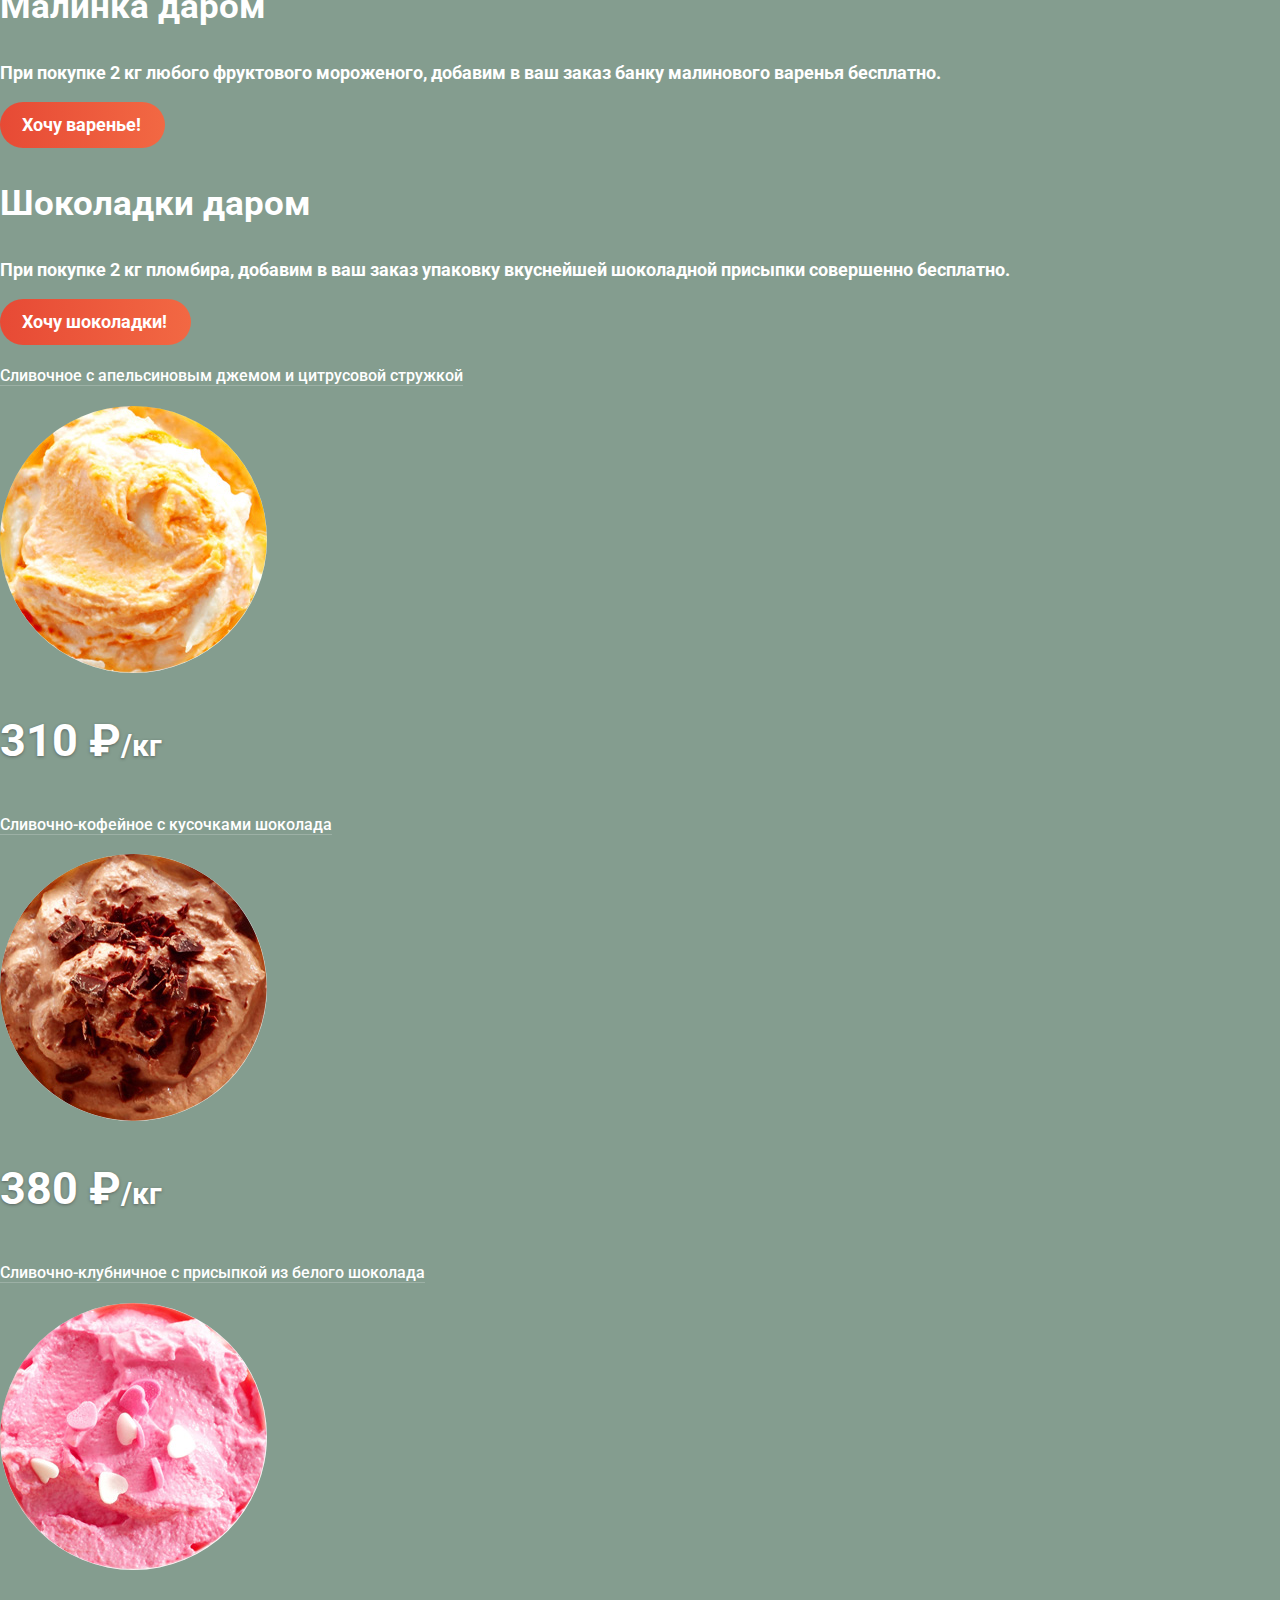
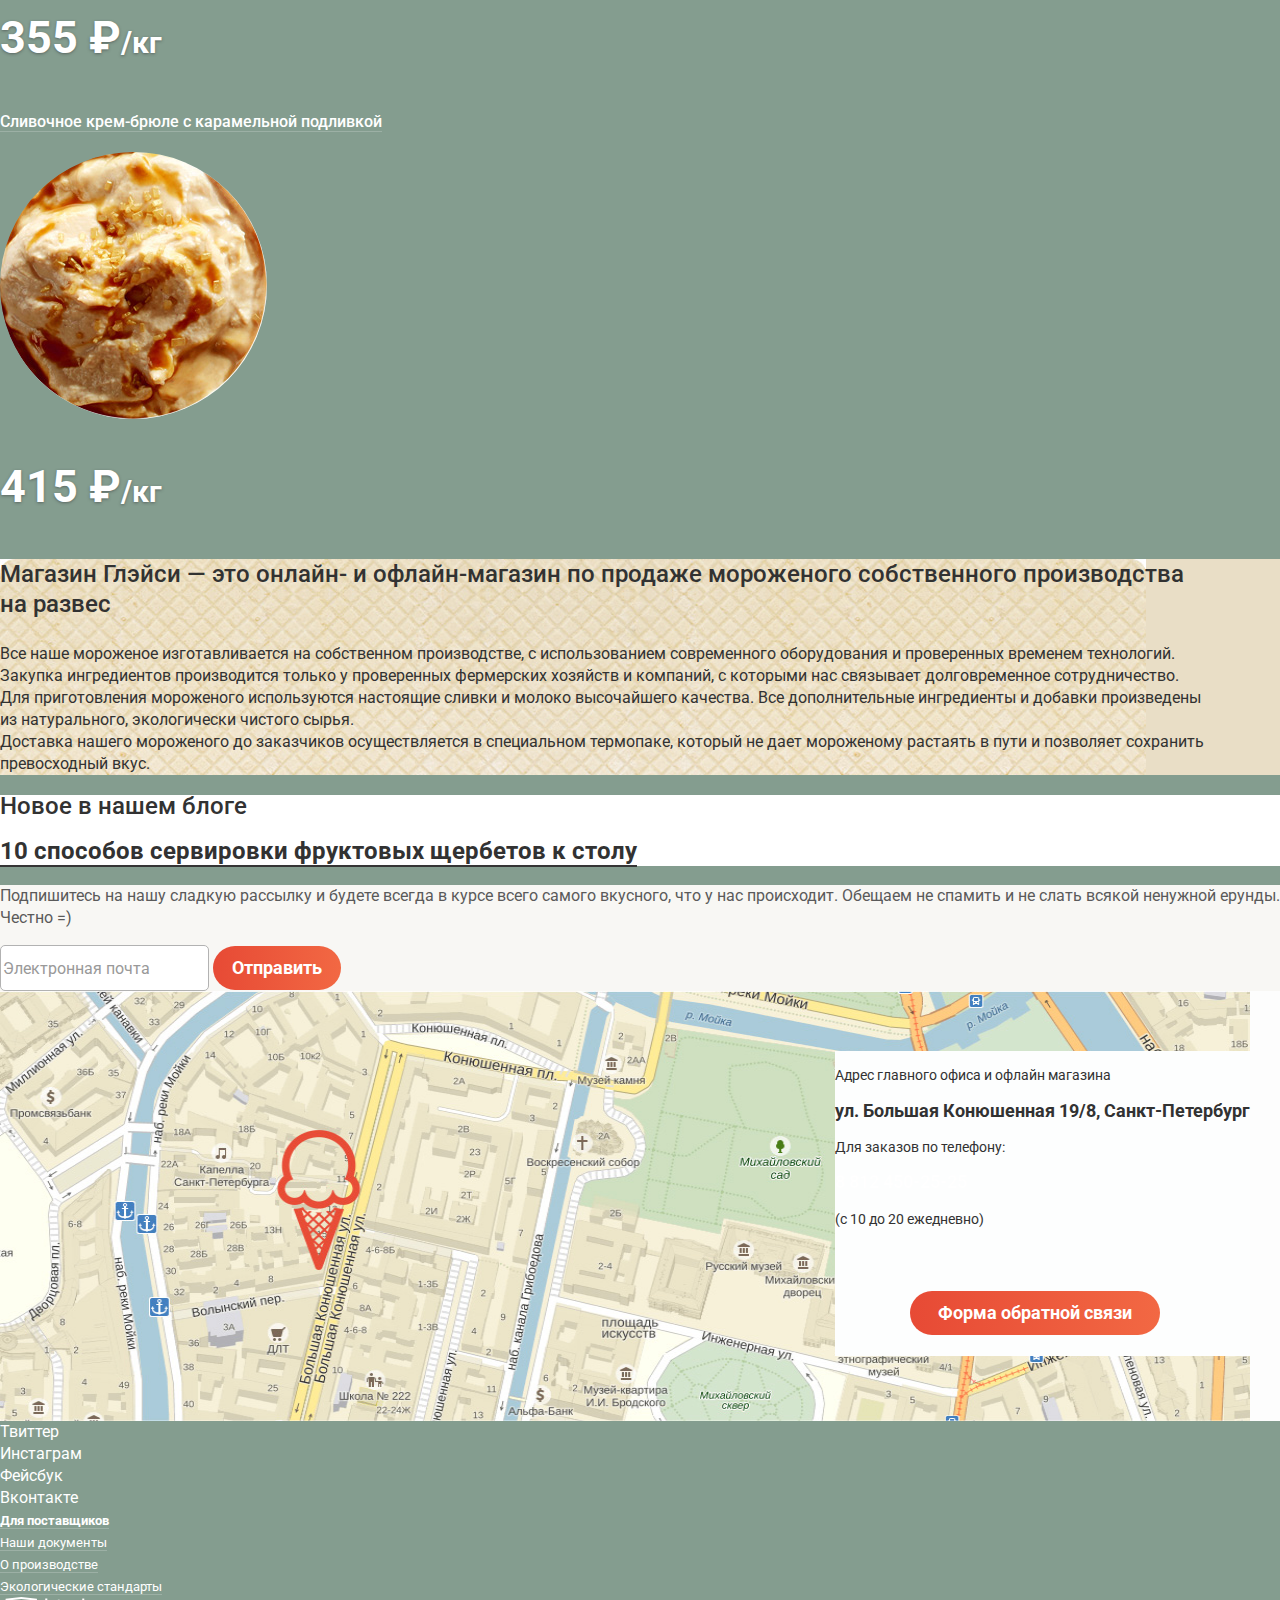
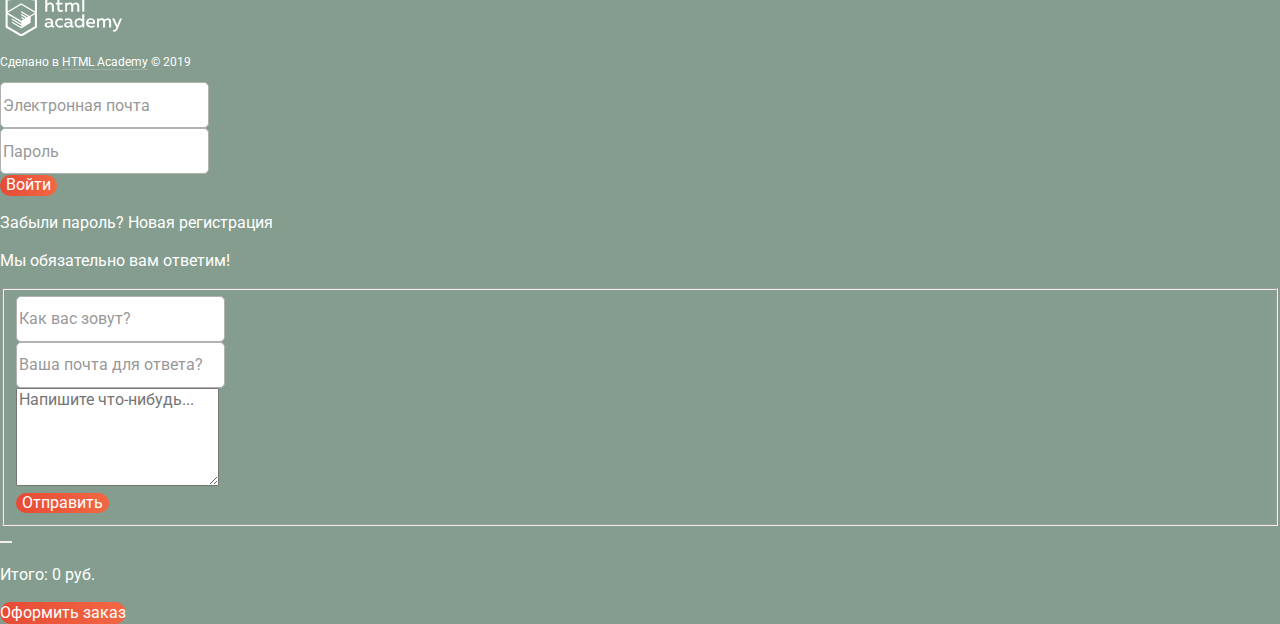
==== commit 8c49e67f: "Подправил кнопки ui" ====
--- a/index.html
+++ b/index.html
@@ -19,7 +19,7 @@
           <li class="page-nav__item catalog-dropdown">
             <a class="page-nav__link" href="#">Каталог</a>
             <ul class="catalog-dropdown__list list-style-reset">
-              <li class="catalog-dropdown__item">
+              <li class="catalog-dropdown__item catalog-dropdown__item--new">
                 <a class="catalog-dropdown__link" href="#">Новинки</a>
               </li>
               <li class="catalog-dropdown__item">
@@ -47,15 +47,15 @@
 
       <form class="pop-up pop-up-page-search" method="get" name="search" action="https://echo.htmlacademy.ru" aria-label="Форма для поиска по сайту">
         <input class="pop-up-page-search__input" type="search" name="search" placeholder="Что ищем?" aria-label="Поле для ввода запроса">
-        <button class="btn pop-up-page-search__btn" type="submit" aria-label="Кнопка отправки запроса"></button>
+        <button class="btn btn-ui btn-search" type="submit" aria-label="Кнопка отправки запроса"></button>
       </form>
 
       <ul class="interface-btns-list list-style-reset">
         <li class="interface-btns-list__item btn-enter">
-          <a class="interface-btn btn-enter__link" href="#">Вход</a>
+          <a class="btn btn-ui btn-enter" href="#">Вход</a>
         </li>
         <li class="interface-btns-list__item btn-cart">
-          <a class="interface-btn btn-cart__link" href="#">Пусто</a>
+          <a class="btn btn-ui btn-cart" href="#">Пусто</a>
         </li>
       </ul>
 
@@ -84,19 +84,19 @@
 
         <div class="slider__slides">
           <div class="slide slide-1">
-            <h3 class="slide-title">Крем-брюле и&nbsp;пломбир с&nbsp;малиновы джемом</h3>
+            <h3 class="slide__title">Крем-брюле и&nbsp;пломбир с&nbsp;малиновы джемом</h3>
             <img class="slide__img" src="img/2icecream-1.png" width="1045" height="881" alt="Крем-брюле и&nbsp;пломбир с&nbsp;малиновы джемом">
             <a class="btn btn--orange slide__link" href="#">Давайте оба!</a>
           </div>
 
           <div class="slide slide-2 visually-hidden">
-            <h3 class="slide-title">Шоколадный пломбир и&nbsp;лимонный сорбет</h3>
+            <h3 class="slide__title">Шоколадный пломбир и&nbsp;лимонный сорбет</h3>
             <img class="slide__img" src="img/2icecream-2.png" width="1045" height="881" alt="Шоколадный пломбир и&nbsp;лимонный сорбет">
               <a class="btn btn--orange slide__link" href="#">Давайте оба!</a>
           </div>
 
           <div class="slide slide-3 visually-hidden">
-            <h3 class="slide-title">Пломбир с&nbsp;помадкой и&nbsp;клубничный щербет</h3>
+            <h3 class="slide__title">Пломбир с&nbsp;помадкой и&nbsp;клубничный щербет</h3>
             <img class="slide__img" src="img/2icecream-3.png" width="1045" height="881" alt="Пломбир с&nbsp;помадкой и&nbsp;клубничный щербет">
               <a class="btn btn--orange slide__link" href="#">Давайте оба!</a>
           </div>
--- a/css/style.css
+++ b/css/style.css
@@ -5,7 +5,7 @@
 .pop-up,
 .modal,
 .card-product--hover {
-	display: none;
+	displa: none;
 }
 
 .visually-hidden {
@@ -45,6 +45,15 @@
 	padding: 0;
 }
 
+.btn {
+	display: inline-block;
+
+	color: #fff;
+	font-family: inherit;
+
+	border: 0;
+}
+
 /* Состояния для ссылок */
 
 .page-body a {
@@ -148,7 +157,6 @@
 /* Меню основной навигации */
 
 .page-nav {
-	font-size: 16px;
 	line-height: 18px;
 	color: #fff;
 }
@@ -159,24 +167,24 @@
 	border-bottom: 1px solid rgba(255, 255, 255, 0.2);
 }
 
-.page-nav__link:hover {
-	color: #323232;
-
-	border-bottom: none;
+.page-nav .page-nav__link:hover {
+	color: #323232;
+
+	border-bottom: transparent;
 	background-color: #f7f6f3;
 }
 
 .page-nav__link:focus {
 	color: #323232;
 
-	border-bottom: none;
+	border-bottom: transparent;
 	background-color: #ededed;
 }
 
 .page-nav__link--active {
 	color: #fff;
 
-	border-bottom: none;
+	border-bottom: transparent;
 	background-color: #d07058;
 }
 
@@ -186,14 +194,14 @@
 	background-color: #f8f7f4;
 }
 
-.catalog-dropdown__link {
-	color: #323232;
-	font-size: 14px;
-	line-height: 16px;
-	font-weight: 400;
-}
-
-.catalog-dropdown__item:first-child .catalog-dropdown__link {
+.catalog-dropdown .catalog-dropdown__link {
+	color: #323232;
+	font-size: 14px;
+	line-height: 16px;
+	font-weight: 400;
+}
+
+.catalog-dropdown__item--new .catalog-dropdown__link {
 	font-size: 14px;
 	font-weight: bold;
 }
@@ -202,19 +210,19 @@
 	border-bottom: 1px solid rgba(53, 53, 53, 0.2);
 }
 
-.catalog-dropdown__link:hover {
+.catalog-dropdown .catalog-dropdown__link:hover {
 	color: #323232;
 
 	background-color: #fbded7;
 }
 
-.catalog-dropdown__link:focus {
+.catalog-dropdown .catalog-dropdown__link:focus {
 	color: #323232;
 
 	background-color: #f6b5a5;
 }
 
-.catalog-dropdown__link--active {
+.catalog-dropdown .catalog-dropdown__link--active {
 	color: #fff;
 
 	background-color: #d07058;
@@ -222,8 +230,7 @@
 
 /* Кнопки UI в шапке */
 
-.pop-up-page-search__btn,
-.interface-btn {
+.btn-ui {
 	color: #fff;
 	font-size: 14px;
 	font-weight: 500;
@@ -232,7 +239,7 @@
 	background-color: rgba(255, 255, 255, 0.2);
 }
 
-.interface-btn:hover {
+.interface-btns-list .btn-ui:hover {
 	color: #323232;
 
 	background-color: #f8f7f4;
@@ -266,7 +273,7 @@
 	text-align: center;
 }
 
-.slide-title {
+.slide__title {
 	font-size: 60px;
 	line-height: 60.35px;
 }
@@ -350,32 +357,22 @@
 	font-size: 24px;
 	font-weight: 500;
 	line-height: 30px;
-	color: #323232;
-}
-
-.about__item {
-	font-size: 16px;
-	font-weight: 400;
-	line-height: 22px;
-	color: #323232;
 }
 
 /* Секция превью поста из блога */
 
-.preview,
+.preview {
+	color: #323232;
+
+	background-color: #fff;
+}
+
+.preview__title {
+	font-weight: 500;
+}
+
 .preview .preview__link {
 	color: #323232;
-
-	background-color: #fff;
-}
-
-.preview__title {
-	font-size: 16px;
-	font-weight: 500;
-	line-height: 22px;
-}
-
-.preview__link {
 	font-size: 24px;
 	font-weight: bold;
 	line-height: 30px;
@@ -391,9 +388,6 @@
 /* Секция сбора почты для рассылки */
 
 .subscribe {
-	font-size: 16px;
-	font-weight: 400;
-	line-height: 22px;
 	color: #5a5a5a;
 
 	background-color: #f8f7f4;
@@ -408,7 +402,7 @@
 	line-height: 18px;
 	color: #fff;
 
-	border: none;
+	border: transparent;
 }
 
 /* Секция с картой и контактами */
@@ -457,7 +451,7 @@
 .contacts-info__btn{
 	position: absolute;
 	top: 300px;
-	right:120px;
+	right: 120px;
 
 	padding: 13px 28px 13px 28px;
 
@@ -521,38 +515,26 @@
 	display: inline-block;
 }
 
-.breadcrumbs__item:after {
+.breadcrumbs__item:not(:last-child):after {
 	content: "»";
 
 	font: inherit;
-}
-
-.breadcrumbs__item--active.breadcrumbs__item:after {
-	display: none;
 }
 
 .breadcrumbs__link {
 	border-bottom: 1px solid rgba(255, 255, 255, 0.2);
-
-}
-
-.breadcrumbs__item--active .breadcrumbs__link {
-	border: 0;
-	color: #fff;
 }
 
 /* Секция фильтров */
 
 .filters {
-	font-size: 16px;
 	font-weight: 500;
 	line-height: 18px;
 	color: #fff;
 }
 
-.filters-form__caption {
-	font-size: 14px;
-	font-weight: 500;
+.filters__caption {
+	font-size: 14px;
 	line-height: 16px;
 	color: #fff;
 }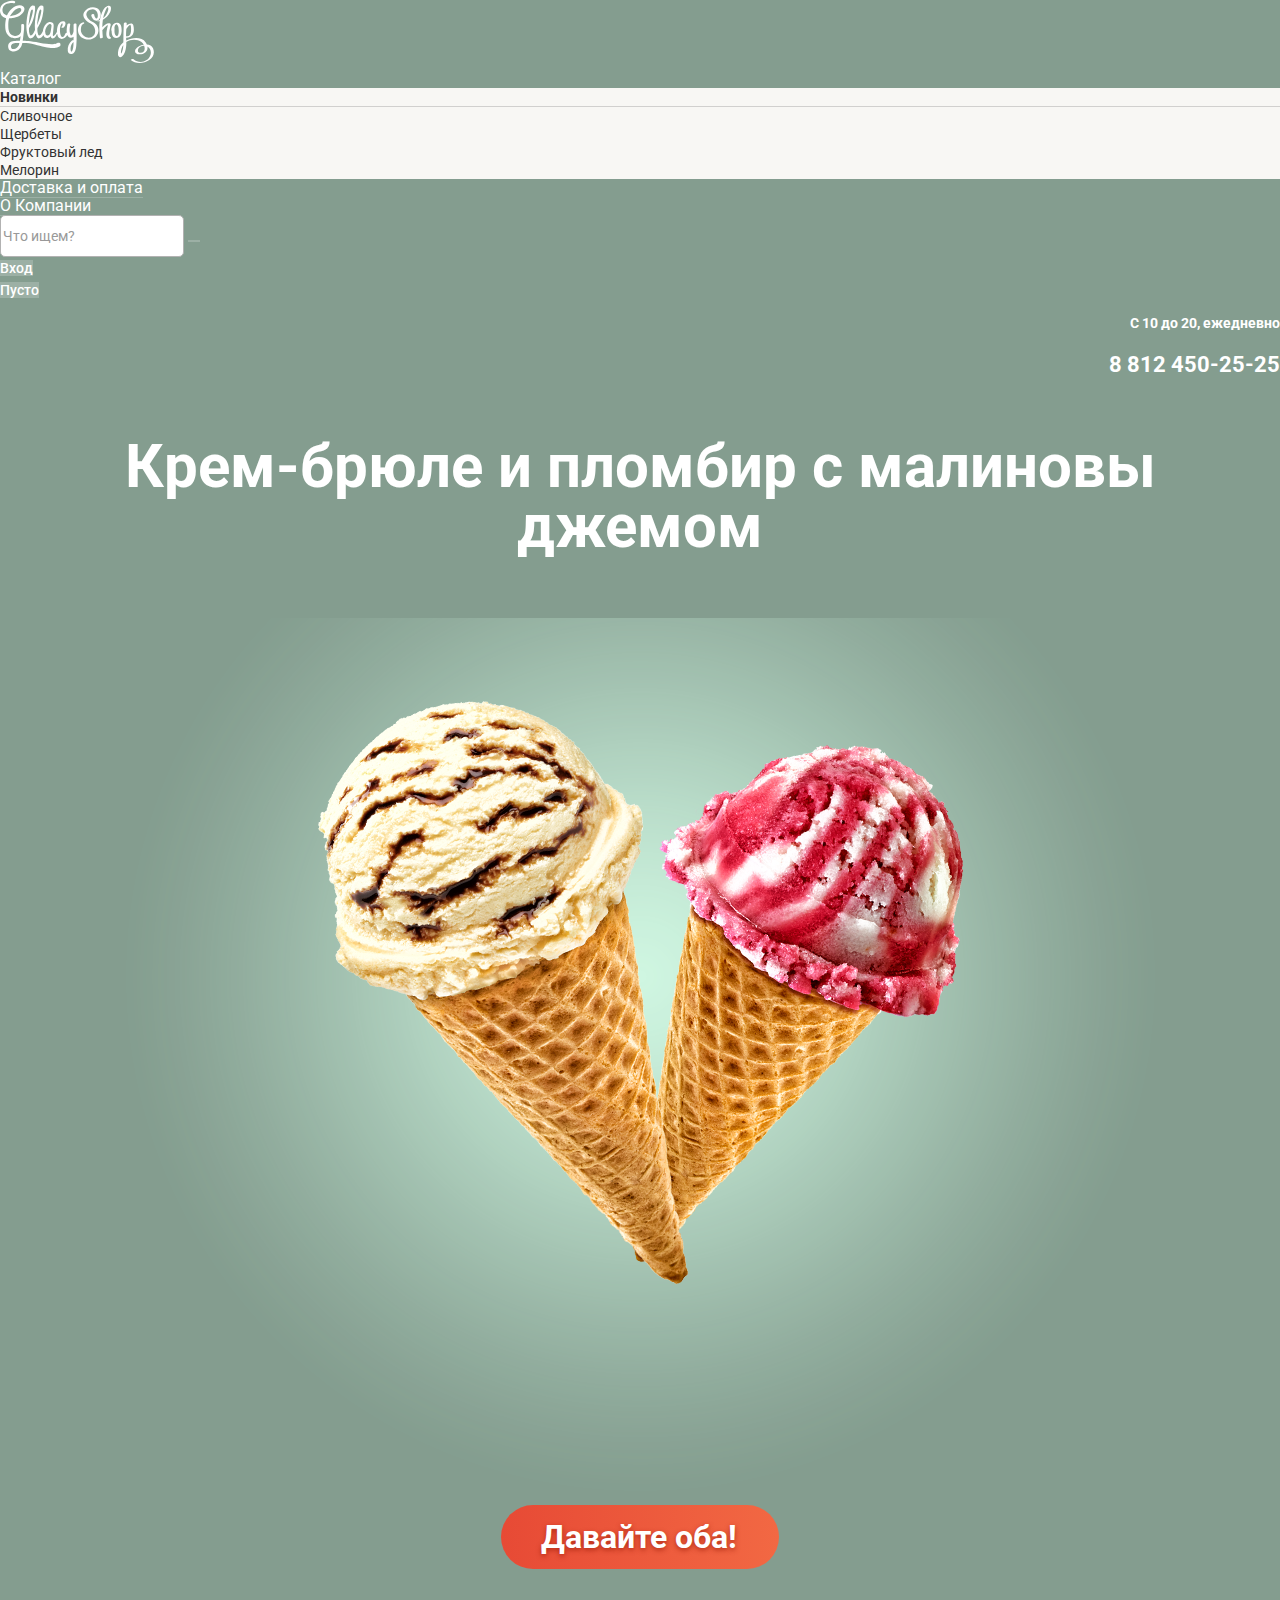
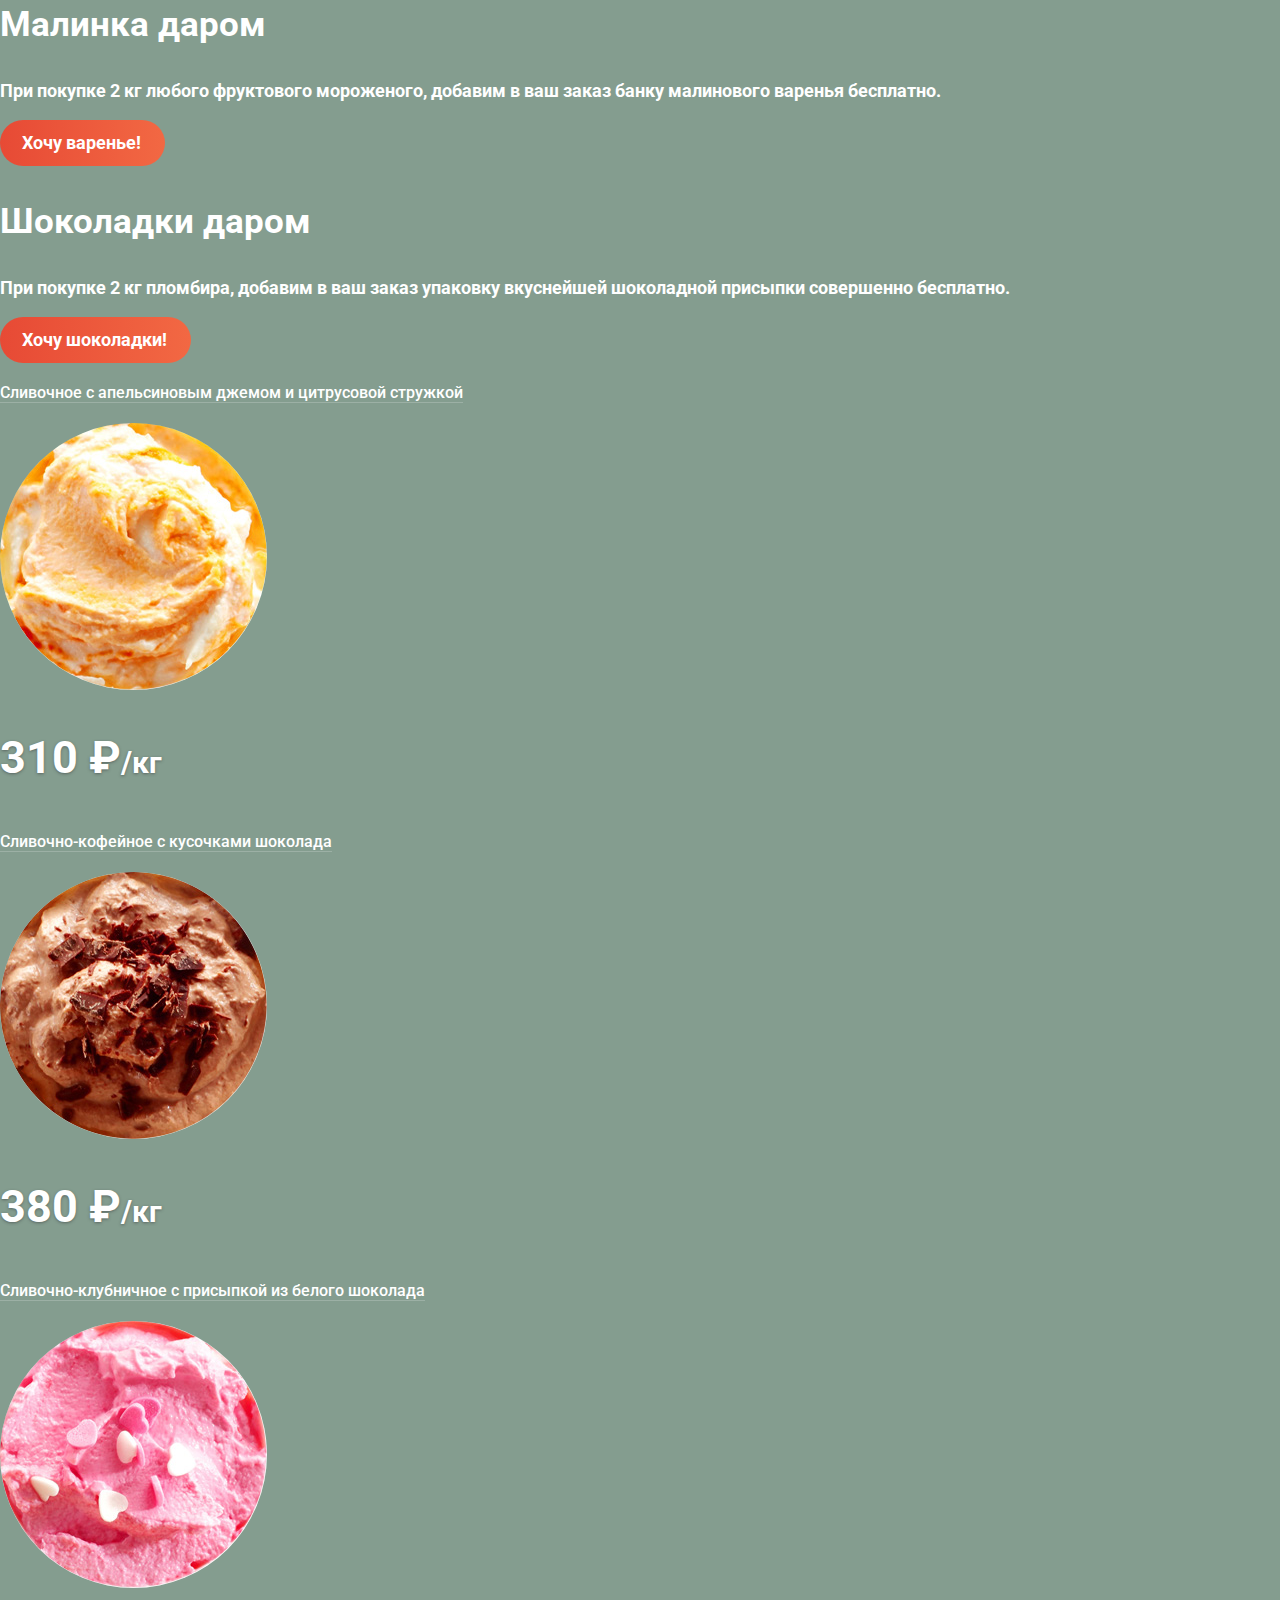
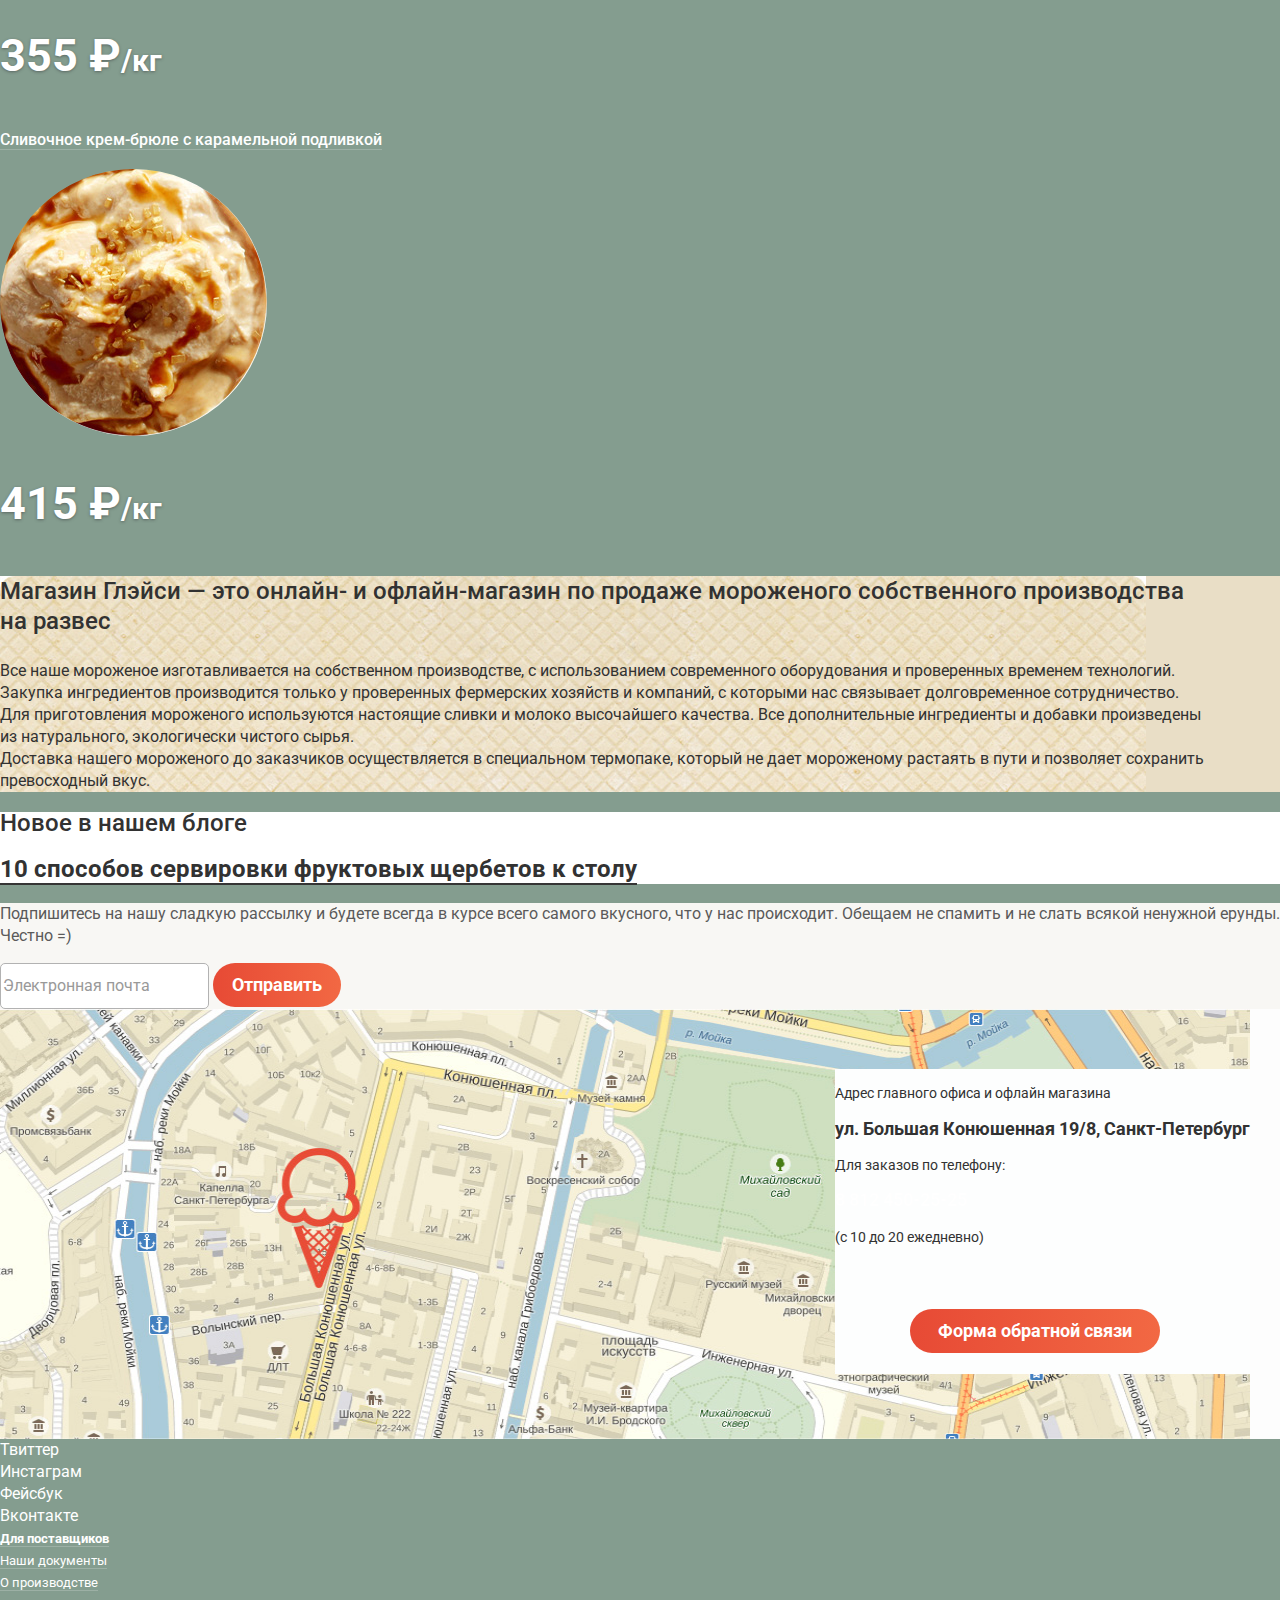
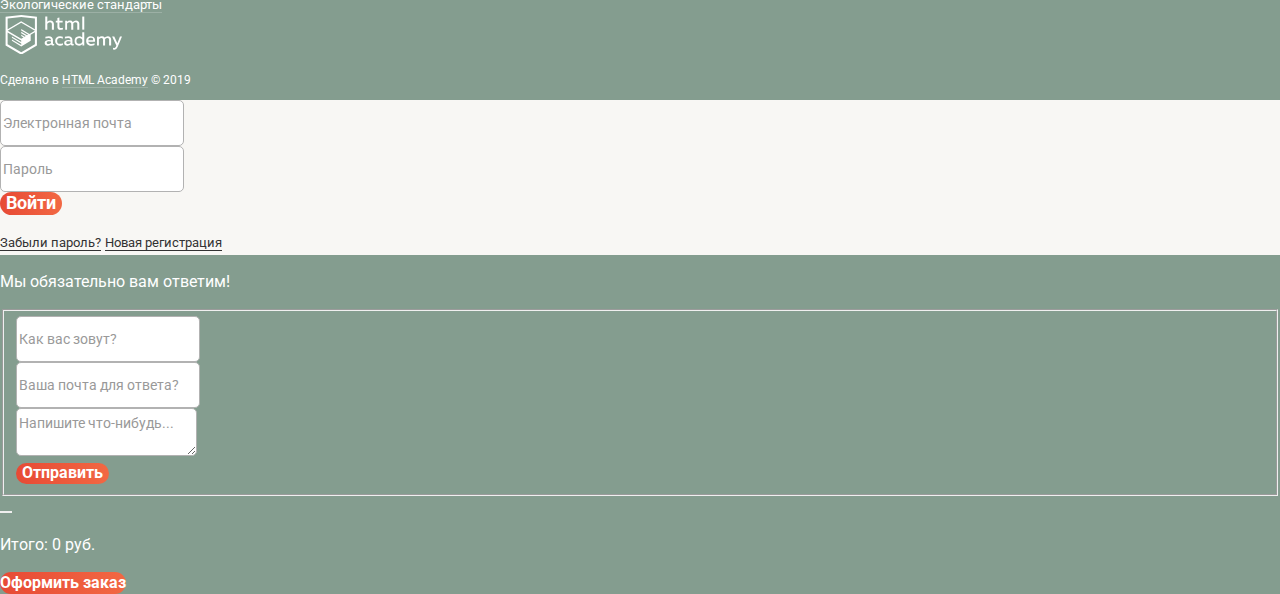
==== commit 5d275765: "Сделал общий класс для всех полей ввода для удобства стилизации" ====
--- a/index.html
+++ b/index.html
@@ -46,7 +46,7 @@
       </nav>
 
       <form class="pop-up pop-up-page-search" method="get" name="search" action="https://echo.htmlacademy.ru" aria-label="Форма для поиска по сайту">
-        <input class="pop-up-page-search__input" type="search" name="search" placeholder="Что ищем?" aria-label="Поле для ввода запроса">
+        <input class="pop-up-page-search__input input-style" type="search" name="search" placeholder="Что ищем?" aria-label="Поле для ввода запроса">
         <button class="btn btn-ui btn-search" type="submit" aria-label="Кнопка отправки запроса"></button>
       </form>
 
@@ -217,7 +217,7 @@
         <p>Подпишитесь на&nbsp;нашу сладкую рассылку и&nbsp;будете всегда в&nbsp;курсе всего самого вкусного, что у&nbsp;нас происходит. Обещаем не&nbsp;спамить и&nbsp;не&nbsp;слать всякой ненужной ерунды. Честно =)</p>
 
         <form class="subscribe__form subscribe-form" method="get" name="subscribe" action="https://echo.htmlacademy.ru" aria-label="Форма обратной связи">
-          <input class="input-text subscribe-form__input" type="text" name="email" placeholder="Электронная почта" aria-label="Поле для ввода адреса электронной почты пользователя">
+          <input class="input-text subscribe-form__input input-style" type="text" name="email" placeholder="Электронная почта" aria-label="Поле для ввода адреса электронной почты пользователя">
           <button class="btn btn--orange subscribe-form__btn" type="submit" value="send-sub">Отправить</button>
         </form>
       </section>
@@ -284,8 +284,8 @@
       <h2 class="visually-hidden">Форма для входа в учетную запись</h2>
       
       <form class="pop-up-login__form" method="get" name="pop-up-login" action="https://echo.htmlacademy.ru">
-        <input class="pop-up-login__input" type="text" name="pop-up-login-e-mail" placeholder="Электронная почта" aria-label="Поле для ввода адреса электронной почты пользователя"><br>
-        <input class="pop-up-login__input" type="text" name="pop-up-login-password" placeholder="Пароль" aria-label="Поле для ввода пароля учетной записи пользователя"><br>
+        <input class="pop-up-login__input input-style" type="text" name="pop-up-login-e-mail" placeholder="Электронная почта" aria-label="Поле для ввода адреса электронной почты пользователя"><br>
+        <input class="pop-up-login__input input-style" type="text" name="pop-up-login-password" placeholder="Пароль" aria-label="Поле для ввода пароля учетной записи пользователя"><br>
         <button class="btn btn--orange pop-up-login__btn" type="submit">Войти</button>
 
         <p class="pop-up-login__links">
@@ -301,9 +301,9 @@
       <form class="modal-feedback__form" method="get" name="modal-feedback" action="https://echo.htmlacademy.ru">
         <fieldset class="modal-feedback__fieldset">
           <legend class="visually-hidden">Форма для обратной связи</legend>
-          <input class="modal-feedback__input" type="text" name="modal-feedback-name" placeholder="Как вас зовут?"><br>
-          <input class="modal-feedback__input" type="text" name="modal-feedback-e-mail" placeholder="Ваша почта для ответа?"><br>
-          <textarea class="modal-feedback__textarea" name="modal-feedback-comment" placeholder="Напишите что-нибудь..." rows="5"></textarea><br>
+          <input class="modal-feedback__input input-style" type="text" name="modal-feedback-name" placeholder="Как вас зовут?"><br>
+          <input class="modal-feedback__input input-style" type="text" name="modal-feedback-e-mail" placeholder="Ваша почта для ответа?"><br>
+          <textarea class="modal-feedback__textarea input-style" name="modal-feedback-comment" placeholder="Напишите что-нибудь..." rows="5"></textarea><br>
           <button class="btn btn--orange modal-feedback__btn-send" type="submit">Отправить</button>
         </fieldset>
       </form>
--- a/css/style.css
+++ b/css/style.css
@@ -69,11 +69,10 @@
 
 /* Состояния для текстовых полей */
 
-.page-body input[type="text"],
-.page-body input[type="password"] {
+.input-style {
 	height: 42px;
 
-	font-size: 16px;
+	font-size: 14px;
 	font-weight: bold;
 	line-height: 24px;
 	color: #323232;
@@ -83,25 +82,21 @@
 	background-color: rgb(255, 255, 255);
 }
 
-.page-body input[type="text"]::-moz-placeholder,
-.page-body input[type="password"]::-moz-placeholder {
+.input-style::-moz-placeholder {
 	color: #999;
 	font-weight: 400;
 }
 
-.page-body input[type="text"]::-webkit-input-placeholder,
-.page-body input[type="password"]::-webkit-input-placeholder {
+.input-style::-webkit-input-placeholder {
 	color: #999;
 	font-weight: 400;
 }
 
-.page-body input[type="text"]:hover,
-.page-body input[type="password"]:hover {
+.input-style:hover {
 	border: 2px solid #c7c6c5;
 }
 
-.page-body input[type="text"]:focus,
-.page-body input[type="password"]:focus {
+.input-style:focus {
 	border: 2px solid #8fbdec;
 	outline: none;
 }
@@ -110,6 +105,8 @@
 
 .btn--orange {
 	position: relative;
+
+	font-weight: bold;
 
 	background-image: linear-gradient( 90deg, rgb(231,74,53) 0%, rgb(242,104,67) 100%);
 	border-radius: 35px;
@@ -393,6 +390,11 @@
 	background-color: #f8f7f4;
 }
 
+.subscribe-form input[type="text"],
+.subscribe-form input[type="password"] {
+	font-size: 16px;
+}
+
 .subscribe-form__btn {
 	padding: 13px 19px 13px 19px;
 
@@ -537,4 +539,25 @@
 	font-size: 14px;
 	line-height: 16px;
 	color: #fff;
-}+}
+
+/* Поп-ап логина */
+
+.pop-up-login__form {
+	background-color: #f8f7f4;
+}
+
+.pop-up-login__form .pop-up-login__btn {
+	font-size: 18px;
+}
+
+.pop-up-login__form .pop-up-login__link {
+	font: inherit;
+	font-size: 13px;
+	line-height: 24px;
+	color: #323232;
+
+	border-bottom: 1px solid #323232;
+}
+
+/* Модальное окно обратной связи */
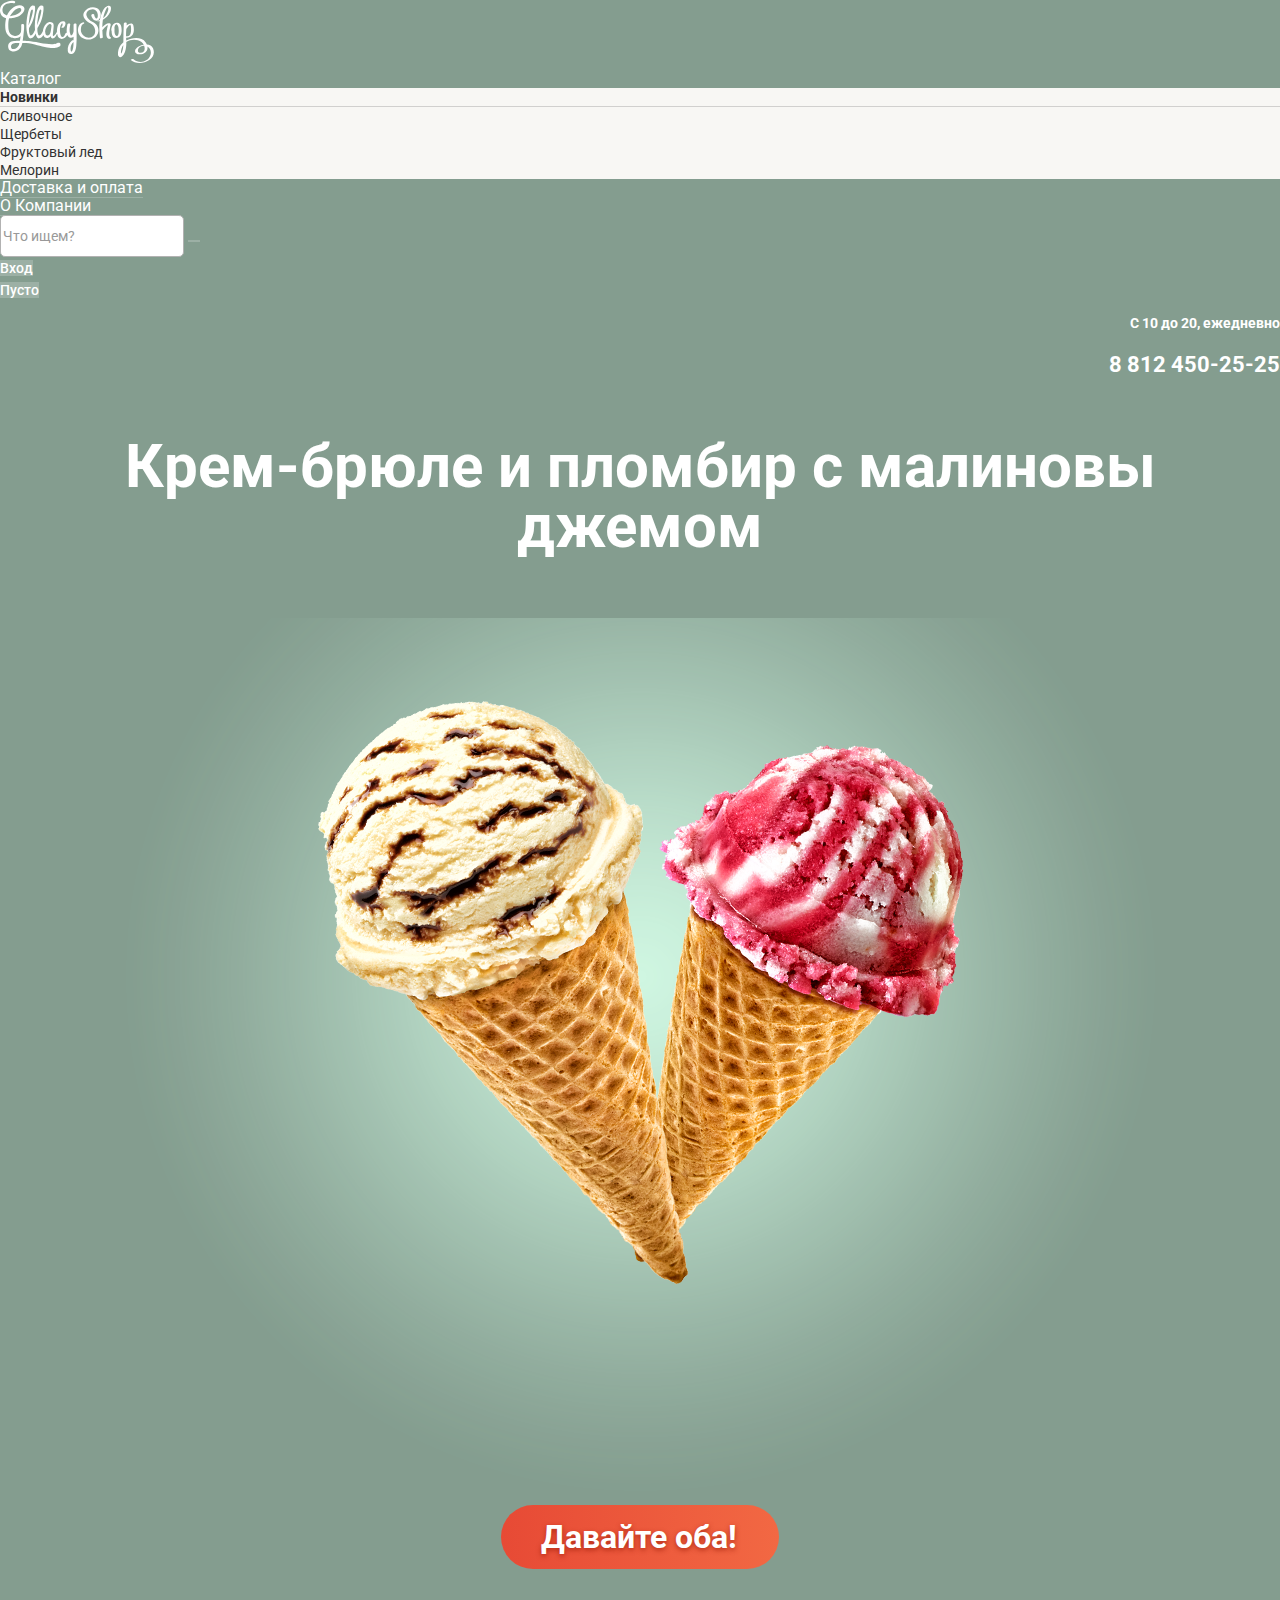
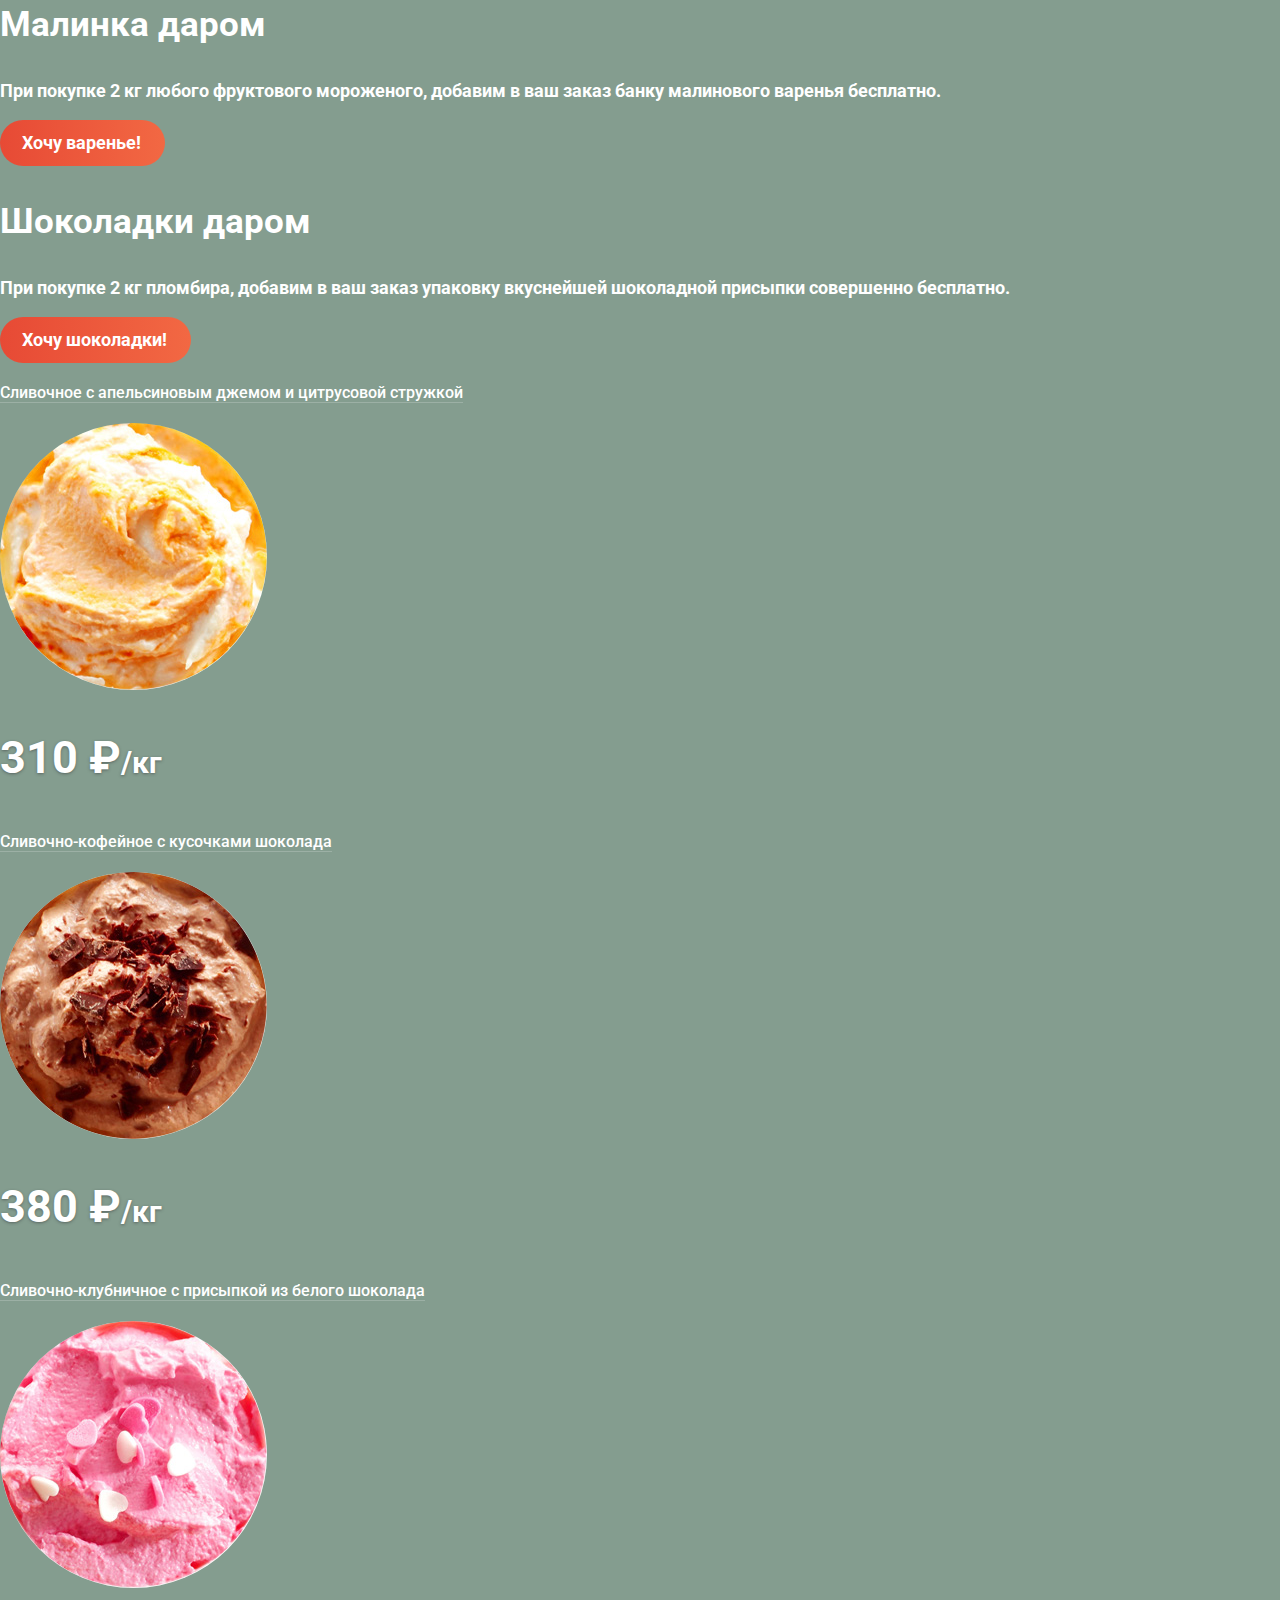
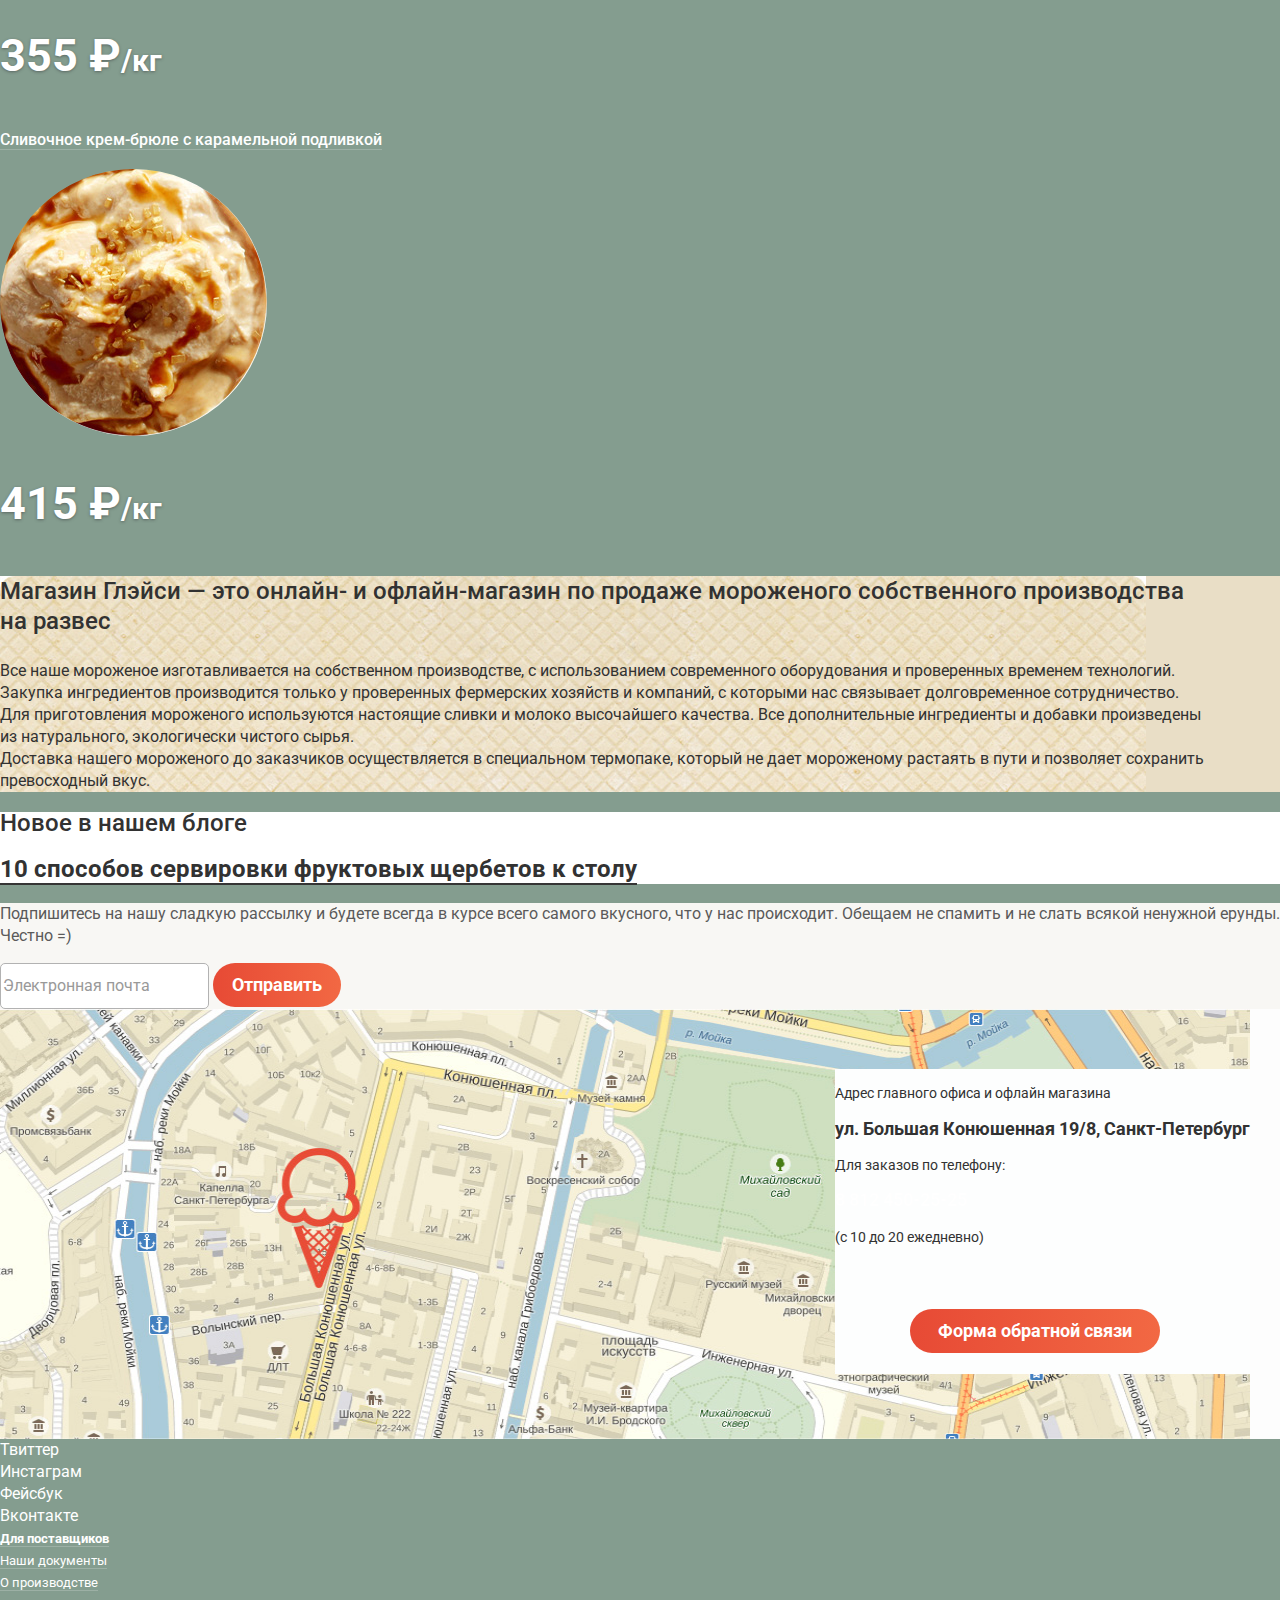
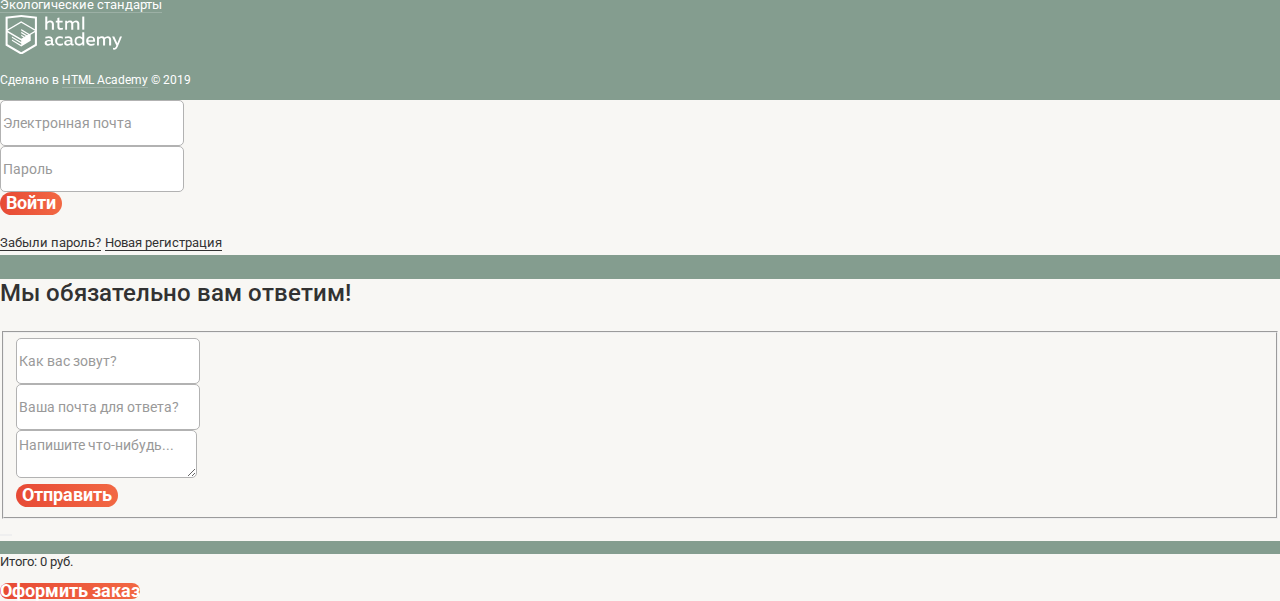
==== commit 8796fa69: "Добавил стили для окна обратной связи и корзины" ====
--- a/index.html
+++ b/index.html
@@ -297,7 +297,7 @@
 
     <section class="modal modal-feedback">
       <h2 class="visually-hidden">Форма обратной связи</h2>
-      <p>Мы обязательно вам ответим!</p>
+      <p class="modal-feedback__info">Мы обязательно вам ответим!</p>
       <form class="modal-feedback__form" method="get" name="modal-feedback" action="https://echo.htmlacademy.ru">
         <fieldset class="modal-feedback__fieldset">
           <legend class="visually-hidden">Форма для обратной связи</legend>
--- a/css/style.css
+++ b/css/style.css
@@ -561,3 +561,45 @@
 }
 
 /* Модальное окно обратной связи */
+
+.modal-feedback {
+	background-color: #f8f7f4;
+}
+
+.modal-feedback__info {
+	font-size: 24px;
+	line-height: 28px;
+	font-weight: 500;
+	color: #323232;
+}
+
+.modal-feedback .modal-feedback__btn-send {
+	font-size: 18px;
+}
+
+/* Окно Корзины */
+
+.pop-up-cart {
+	font-size: 13px;
+	line-height: 16px;
+	color: #323232;
+
+	background-color: #f8f7f4;
+}
+
+.td-price {
+	color: #999;
+}
+
+.pop-up-cart td[colspan="5"] {
+	font-size: 15px;
+	line-height: 18px;
+	font-weight: bold;
+}
+
+.pop-up-cart .pop-up-cart__link {
+	font-size: 18px;
+}
+
+/* Карточка продукта при наведении */
+
